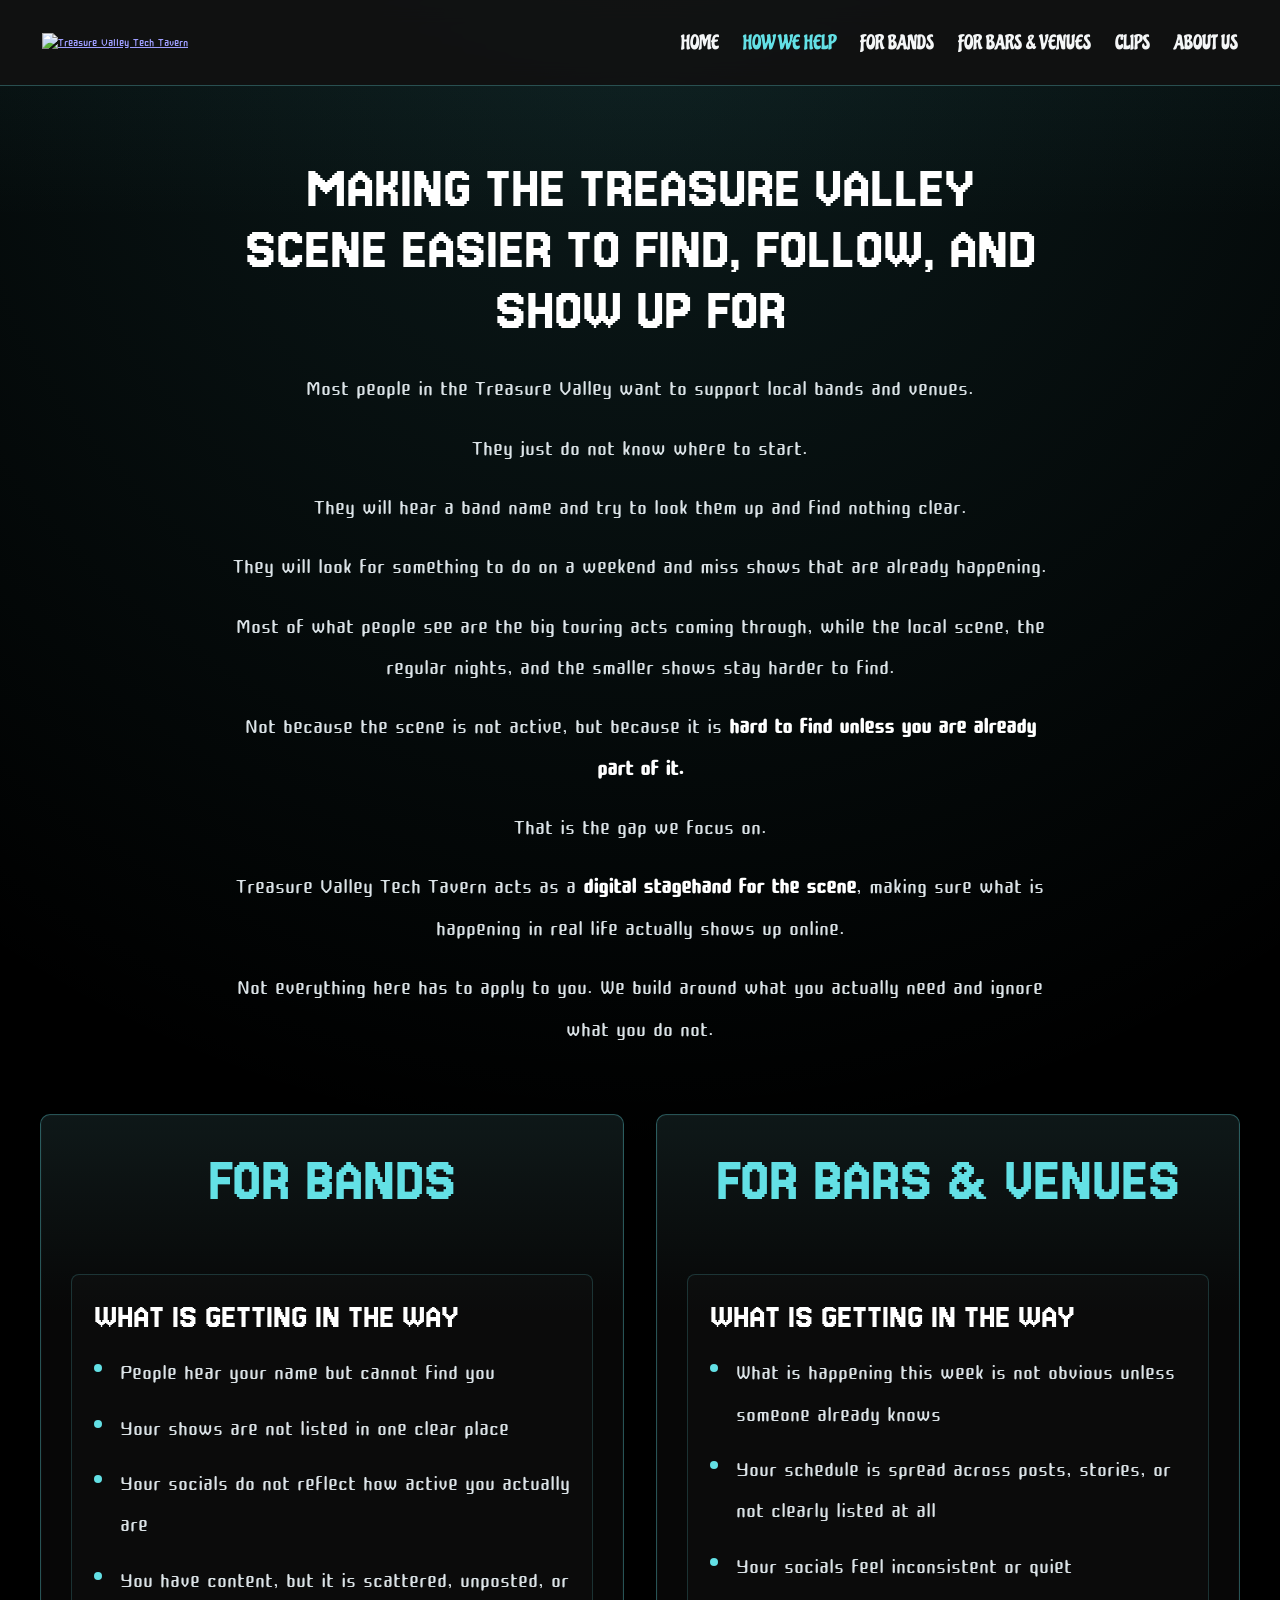
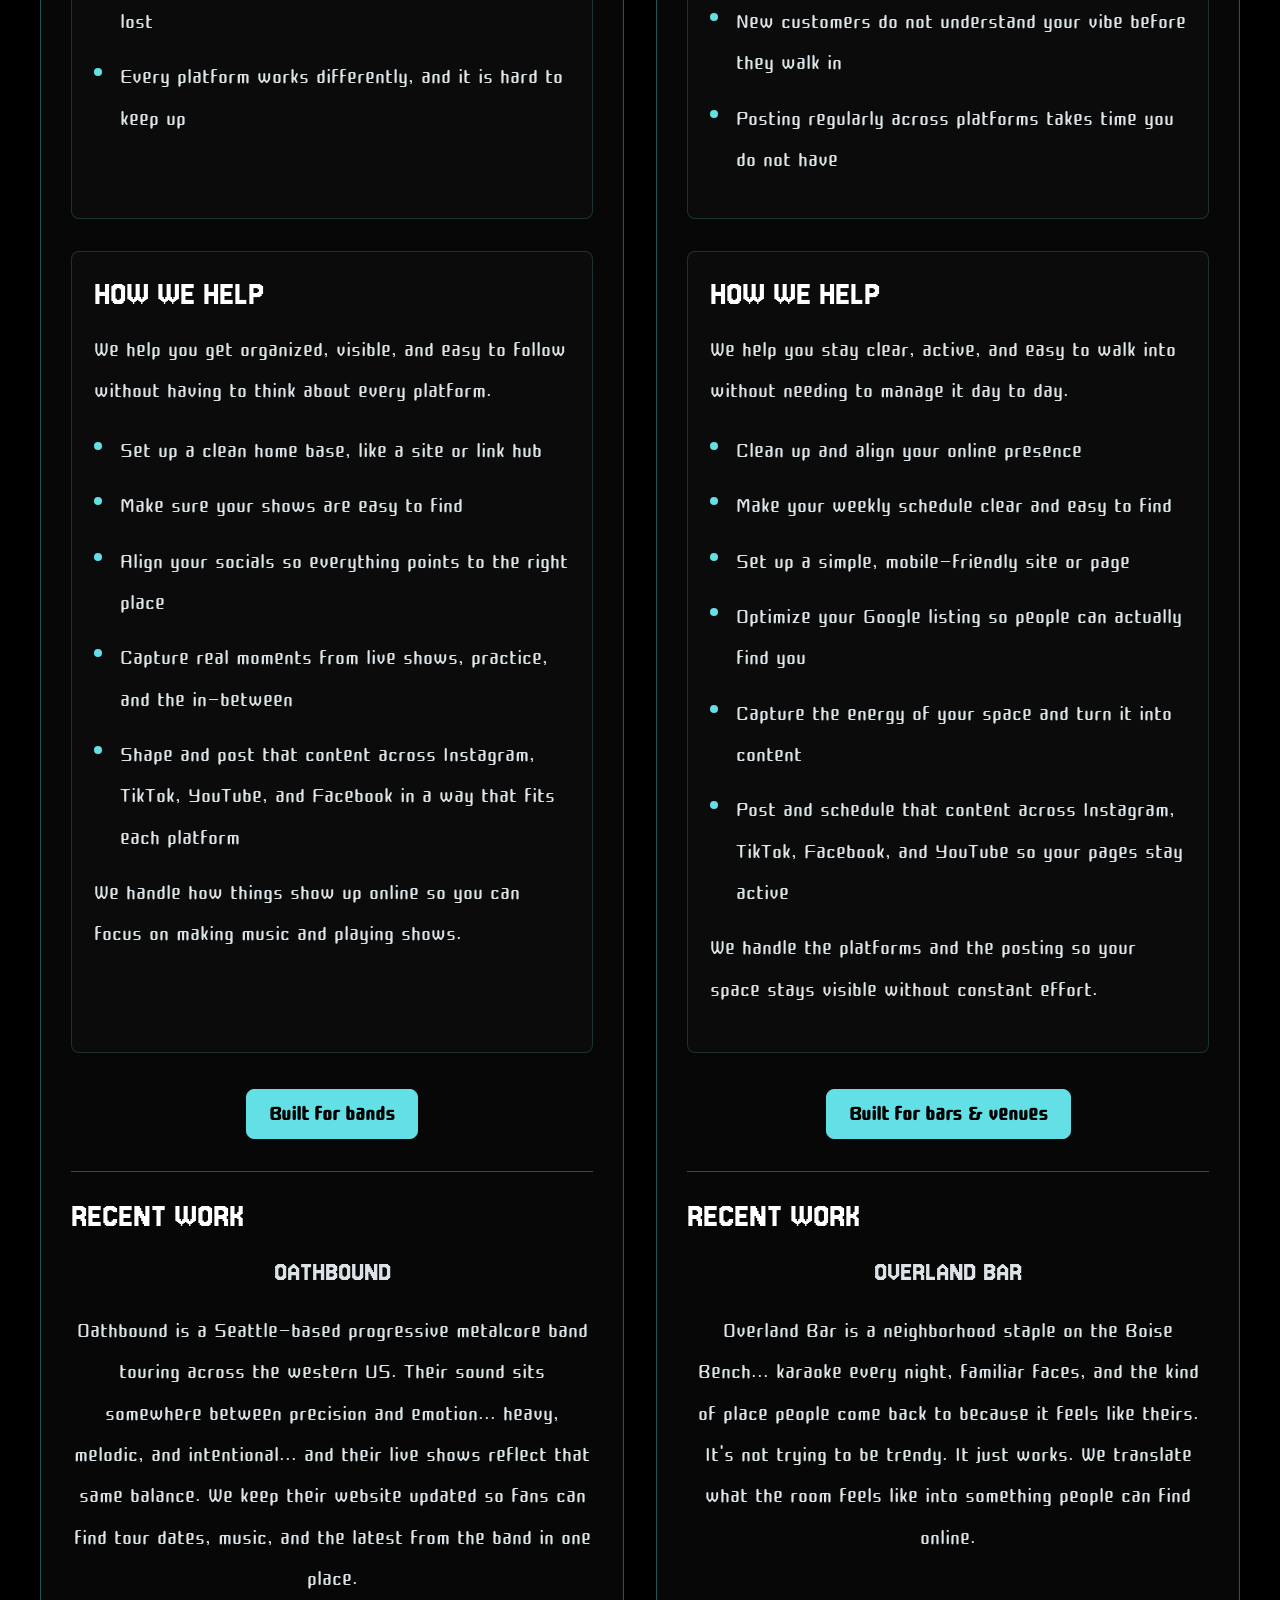
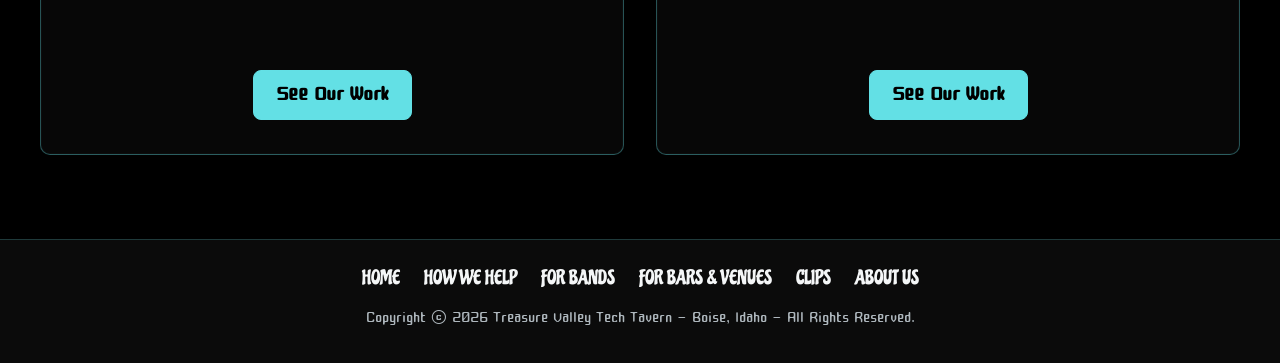
==== index.html @ e8825b93 "Rename how-we-help.html to index.html" ====
<!doctype html>
<html lang="en">
<head>
  <meta charset="utf-8">
  <meta name="viewport" content="width=device-width, initial-scale=1">
  <title>How We Help | Treasure Valley Tech Tavern</title>
  <link rel="preconnect" href="https://fonts.googleapis.com">
  <link rel="preconnect" href="https://fonts.gstatic.com" crossorigin>
  <link href="https://fonts.googleapis.com/css2?family=Chicle&family=Cute+Font&family=Jersey+15&display=swap" rel="stylesheet">
  <style>
    :root {
      color-scheme: dark;
      --tvtt-bg: #000;
      --tvtt-panel: #070707;
      --tvtt-panel-2: #111;
      --tvtt-text: #f4f6f7;
      --tvtt-muted: #dbe3e7;
      --tvtt-soft: #aeb7bd;
      --tvtt-cyan: #63e0e5;
    }

    * {
      box-sizing: border-box;
    }

    body {
      margin: 0;
      background:
        radial-gradient(circle at top, rgba(99, 224, 229, 0.12), transparent 32%),
        linear-gradient(180deg, rgba(99, 224, 229, 0.05), transparent 220px),
        var(--tvtt-bg);
      color: var(--tvtt-text);
      font-family: "Cute Font", Arial, sans-serif;
    }

    .tvtt-help-page {
      min-height: 100vh;
      overflow-x: hidden;
    }

    .tvtt-site-header {
      position: sticky;
      top: 0;
      z-index: 30;
      display: flex;
      align-items: center;
      justify-content: space-between;
      gap: 28px;
      width: 100%;
      min-height: 86px;
      padding: 12px 42px;
      background: rgba(17, 17, 17, 0.94);
      border-bottom: 1px solid rgba(99, 224, 229, 0.3);
      backdrop-filter: blur(12px);
    }

    .tvtt-site-logo {
      display: inline-flex;
      flex: 0 0 auto;
      align-items: center;
    }

    .tvtt-site-logo img {
      display: block;
      width: 148px;
      height: auto;
    }

    .tvtt-site-nav {
      display: flex;
      flex-wrap: wrap;
      align-items: center;
      justify-content: flex-end;
      gap: 24px;
    }

    .tvtt-site-nav a,
    .tvtt-site-footer-nav a {
      color: var(--tvtt-text);
      font-family: "Chicle", Arial, sans-serif;
      font-size: 1.25rem;
      line-height: 1;
      text-decoration: none;
      text-transform: uppercase;
    }

    .tvtt-site-nav a:hover,
    .tvtt-site-nav a:focus-visible,
    .tvtt-site-nav a[aria-current="page"],
    .tvtt-site-footer-nav a:hover,
    .tvtt-site-footer-nav a:focus-visible {
      color: var(--tvtt-cyan);
    }

    .tvtt-site-nav a:focus-visible,
    .tvtt-help-button:focus-visible {
      outline: 2px solid var(--tvtt-cyan);
      outline-offset: 6px;
    }

    .tvtt-help {
      padding: 72px 20px 84px;
    }

    .tvtt-help-inner {
      max-width: 1200px;
      margin: 0 auto;
    }

    .tvtt-help-intro {
      max-width: 820px;
      margin: 0 auto 64px;
      text-align: center;
    }

    .tvtt-help h2 {
      margin: 0 0 28px;
      color: #fff;
      font-family: "Jersey 15", Arial, sans-serif;
      font-size: clamp(42px, 7vw, 64px);
      font-weight: 400;
      line-height: 0.95;
      text-transform: uppercase;
    }

    .tvtt-help-column h3,
    .tvtt-help-column h4,
    .tvtt-help-recent-name {
      font-family: "Jersey 15", Arial, sans-serif;
      font-weight: 400;
      line-height: 1;
      text-transform: uppercase;
    }

    .tvtt-help-column h3 {
      margin: 0 0 28px;
      color: var(--tvtt-cyan);
      font-size: clamp(2.9rem, 6vw, 4.1rem);
      text-align: center;
    }

    .tvtt-help-column h4 {
      margin: 0 0 16px;
      color: #fff;
      font-size: 2.3rem;
      text-align: left;
    }

    .tvtt-help-intro p,
    .tvtt-help-column p,
    .tvtt-help-column li {
      color: var(--tvtt-muted);
      font-size: 1.9rem;
      line-height: 1.36;
    }

    .tvtt-help-intro p {
      margin: 0 0 18px;
    }

    .tvtt-help strong {
      color: #fff;
      font-weight: 700;
    }

    .tvtt-help-grid {
      display: grid;
      grid-template-columns: repeat(2, minmax(0, 1fr));
      grid-template-rows: auto auto auto auto auto auto;
      gap: 32px;
      align-items: stretch;
    }

    .tvtt-help-column {
      display: grid;
      grid-row: span 6;
      grid-template-rows: subgrid;
      padding: 34px 30px;
      border: 1px solid rgba(99, 224, 229, 0.35);
      border-radius: 10px;
      background:
        linear-gradient(180deg, rgba(99, 224, 229, 0.08), transparent 200px),
        var(--tvtt-panel);
      box-shadow: 0 0 0 1px rgba(255, 255, 255, 0.02) inset;
    }

    .tvtt-help-block {
      padding: 24px 22px;
      border: 1px solid rgba(99, 224, 229, 0.18);
      border-radius: 8px;
      background: rgba(255, 255, 255, 0.02);
    }

    .tvtt-help-column p {
      margin: 0 0 18px;
    }

    .tvtt-help-column ul {
      margin: 0;
      padding: 0;
      list-style: none;
    }

    .tvtt-help-column li {
      position: relative;
      margin-bottom: 14px;
      padding-left: 26px;
    }

    .tvtt-help-column li::before {
      content: "";
      position: absolute;
      top: 12px;
      left: 0;
      width: 8px;
      height: 8px;
      border-radius: 50%;
      background: var(--tvtt-cyan);
    }

    .tvtt-help-action {
      display: flex;
      justify-content: center;
      align-items: center;
      padding-top: 4px;
    }

    .tvtt-help-action-bottom {
      padding-top: 20px;
    }

    .tvtt-help-button {
      display: inline-flex;
      align-items: center;
      justify-content: center;
      min-height: 50px;
      padding: 0 22px;
      border: 1px solid var(--tvtt-cyan);
      border-radius: 8px;
      color: #000;
      background: var(--tvtt-cyan);
      font-size: 1.8rem;
      font-weight: 700;
      line-height: 1;
      text-align: center;
      text-decoration: none;
    }

    .tvtt-help-button:hover,
    .tvtt-help-button:focus {
      color: var(--tvtt-cyan);
      background: transparent;
    }

    .tvtt-help-recent {
      display: flex;
      flex-direction: column;
      justify-content: flex-start;
      padding: 26px 0 0;
      border-top: 1px solid rgba(99, 224, 229, 0.35);
      text-align: center;
    }

    .tvtt-help-recent-name {
      margin: 0 0 16px;
      color: var(--tvtt-cyan);
      font-size: 2.5rem;
    }

    .tvtt-site-footer {
      padding: 28px 16px 34px;
      border-top: 1px solid rgba(99, 224, 229, 0.22);
      background: #0b0b0b;
    }

    .tvtt-site-footer-nav {
      display: flex;
      flex-wrap: wrap;
      justify-content: center;
      gap: 16px 24px;
      margin: 0 auto;
      max-width: 980px;
    }

    .tvtt-site-footer-copy {
      margin: 18px 0 0;
      color: var(--tvtt-soft);
      font-size: 1.35rem;
      line-height: 1.1;
      text-align: center;
    }

    @media (max-width: 900px) {
      .tvtt-site-header {
        flex-direction: column;
        gap: 14px;
        min-height: 0;
        padding: 12px 16px 16px;
      }

      .tvtt-site-logo img {
        width: 122px;
      }

      .tvtt-site-nav {
        justify-content: center;
        gap: 12px 18px;
      }

      .tvtt-site-nav a,
      .tvtt-site-footer-nav a {
        font-size: 1.1rem;
      }

      .tvtt-help-grid {
        grid-template-columns: 1fr;
        grid-template-rows: none;
        gap: 28px;
      }

      .tvtt-help-column {
        display: block;
        grid-row: auto;
        padding: 30px 22px;
      }

      .tvtt-help-block {
        margin-bottom: 28px;
      }

      .tvtt-help-button {
        width: 100%;
      }
    }
  </style>
</head>
<body>
  <main class="tvtt-help-page">
    <header class="tvtt-site-header">
      <a class="tvtt-site-logo" href="https://treasurevalleytechtavern.com" aria-label="Treasure Valley Tech Tavern home">
        <img src="tvtt-phone-logo.png" alt="Treasure Valley Tech Tavern">
      </a>
      <nav class="tvtt-site-nav" aria-label="Main navigation">
        <a href="https://treasurevalleytechtavern.com">Home</a>
        <a href="how-we-help.html" aria-current="page">How We Help</a>
        <a href="for-bands.html">For Bands</a>
        <a href="for-places.html">For Bars &amp; Venues</a>
        <a href="https://clips.treasurevalleytechtavern.com">Clips</a>
        <a href="https://treasurevalleytechtavern.com/about">About Us</a>
      </nav>
    </header>

    <section class="tvtt-help">
      <div class="tvtt-help-inner">
        <div class="tvtt-help-intro">
          <h2>Making the Treasure Valley scene easier to find, follow, and show up for</h2>
          <p>Most people in the Treasure Valley want to support local bands and venues.</p>
          <p>They just do not know where to start.</p>
          <p>They will hear a band name and try to look them up and find nothing clear.</p>
          <p>They will look for something to do on a weekend and miss shows that are already happening.</p>
          <p>Most of what people see are the big touring acts coming through, while the local scene, the regular nights, and the smaller shows stay harder to find.</p>
          <p>Not because the scene is not active, but because it is <strong>hard to find unless you are already part of it.</strong></p>
          <p>That is the gap we focus on.</p>
          <p>Treasure Valley Tech Tavern acts as a <strong>digital stagehand for the scene</strong>, making sure what is happening in real life actually shows up online.</p>
          <p>Not everything here has to apply to you. We build around what you actually need and ignore what you do not.</p>
        </div>

        <div class="tvtt-help-grid">
          <article class="tvtt-help-column">
            <h3>For Bands</h3>

            <div class="tvtt-help-block tvtt-help-problem">
              <h4>What Is Getting In The Way</h4>
              <ul>
                <li>People hear your name but cannot find you</li>
                <li>Your shows are not listed in one clear place</li>
                <li>Your socials do not reflect how active you actually are</li>
                <li>You have content, but it is scattered, unposted, or lost</li>
                <li>Every platform works differently, and it is hard to keep up</li>
              </ul>
            </div>

            <div class="tvtt-help-block tvtt-help-solution">
              <h4>How We Help</h4>
              <p>We help you get organized, visible, and easy to follow without having to think about every platform.</p>
              <ul>
                <li>Set up a clean home base, like a site or link hub</li>
                <li>Make sure your shows are easy to find</li>
                <li>Align your socials so everything points to the right place</li>
                <li>Capture real moments from live shows, practice, and the in-between</li>
                <li>Shape and post that content across Instagram, TikTok, YouTube, and Facebook in a way that fits each platform</li>
              </ul>
              <p>We handle how things show up online so you can focus on making music and playing shows.</p>
            </div>

            <div class="tvtt-help-action">
              <a class="tvtt-help-button" href="https://help.treasurevalleytechtavern.com/for-bands">Built for bands</a>
            </div>

            <div class="tvtt-help-recent">
              <h4>Recent Work</h4>
              <p class="tvtt-help-recent-name">Oathbound</p>
              <p>Oathbound is a Seattle-based progressive metalcore band touring across the western US. Their sound sits somewhere between precision and emotion... heavy, melodic, and intentional... and their live shows reflect that same balance. We keep their website updated so fans can find tour dates, music, and the latest from the band in one place.</p>
            </div>

            <div class="tvtt-help-action tvtt-help-action-bottom">
              <a class="tvtt-help-button" href="https://oathboundband.com">See Our Work</a>
            </div>
          </article>

          <article class="tvtt-help-column">
            <h3>For Bars &amp; Venues</h3>

            <div class="tvtt-help-block tvtt-help-problem">
              <h4>What Is Getting In The Way</h4>
              <ul>
                <li>What is happening this week is not obvious unless someone already knows</li>
                <li>Your schedule is spread across posts, stories, or not clearly listed at all</li>
                <li>Your socials feel inconsistent or quiet</li>
                <li>New customers do not understand your vibe before they walk in</li>
                <li>Posting regularly across platforms takes time you do not have</li>
              </ul>
            </div>

            <div class="tvtt-help-block tvtt-help-solution">
              <h4>How We Help</h4>
              <p>We help you stay clear, active, and easy to walk into without needing to manage it day to day.</p>
              <ul>
                <li>Clean up and align your online presence</li>
                <li>Make your weekly schedule clear and easy to find</li>
                <li>Set up a simple, mobile-friendly site or page</li>
                <li>Optimize your Google listing so people can actually find you</li>
                <li>Capture the energy of your space and turn it into content</li>
                <li>Post and schedule that content across Instagram, TikTok, Facebook, and YouTube so your pages stay active</li>
              </ul>
              <p>We handle the platforms and the posting so your space stays visible without constant effort.</p>
            </div>

            <div class="tvtt-help-action">
              <a class="tvtt-help-button" href="https://help.treasurevalleytechtavern.com/for-places">Built for bars &amp; venues</a>
            </div>

            <div class="tvtt-help-recent">
              <h4>Recent Work</h4>
              <p class="tvtt-help-recent-name">Overland Bar</p>
              <p>Overland Bar is a neighborhood staple on the Boise Bench... karaoke every night, familiar faces, and the kind of place people come back to because it feels like theirs. It&apos;s not trying to be trendy. It just works. We translate what the room feels like into something people can find online.</p>
            </div>

            <div class="tvtt-help-action tvtt-help-action-bottom">
              <a class="tvtt-help-button" href="https://help.treasurevalleytechtavern.com/overland-bar">See Our Work</a>
            </div>
          </article>
        </div>
      </div>
    </section>

    <footer class="tvtt-site-footer">
      <nav class="tvtt-site-footer-nav" aria-label="Footer">
        <a href="https://treasurevalleytechtavern.com">Home</a>
        <a href="how-we-help.html">How We Help</a>
        <a href="for-bands.html">For Bands</a>
        <a href="for-places.html">For Bars &amp; Venues</a>
        <a href="https://clips.treasurevalleytechtavern.com">Clips</a>
        <a href="https://treasurevalleytechtavern.com/about">About Us</a>
      </nav>
      <p class="tvtt-site-footer-copy">Copyright &copy; 2026 Treasure Valley Tech Tavern - Boise, Idaho - All Rights Reserved.</p>
    </footer>
  </main>
</body>
</html>
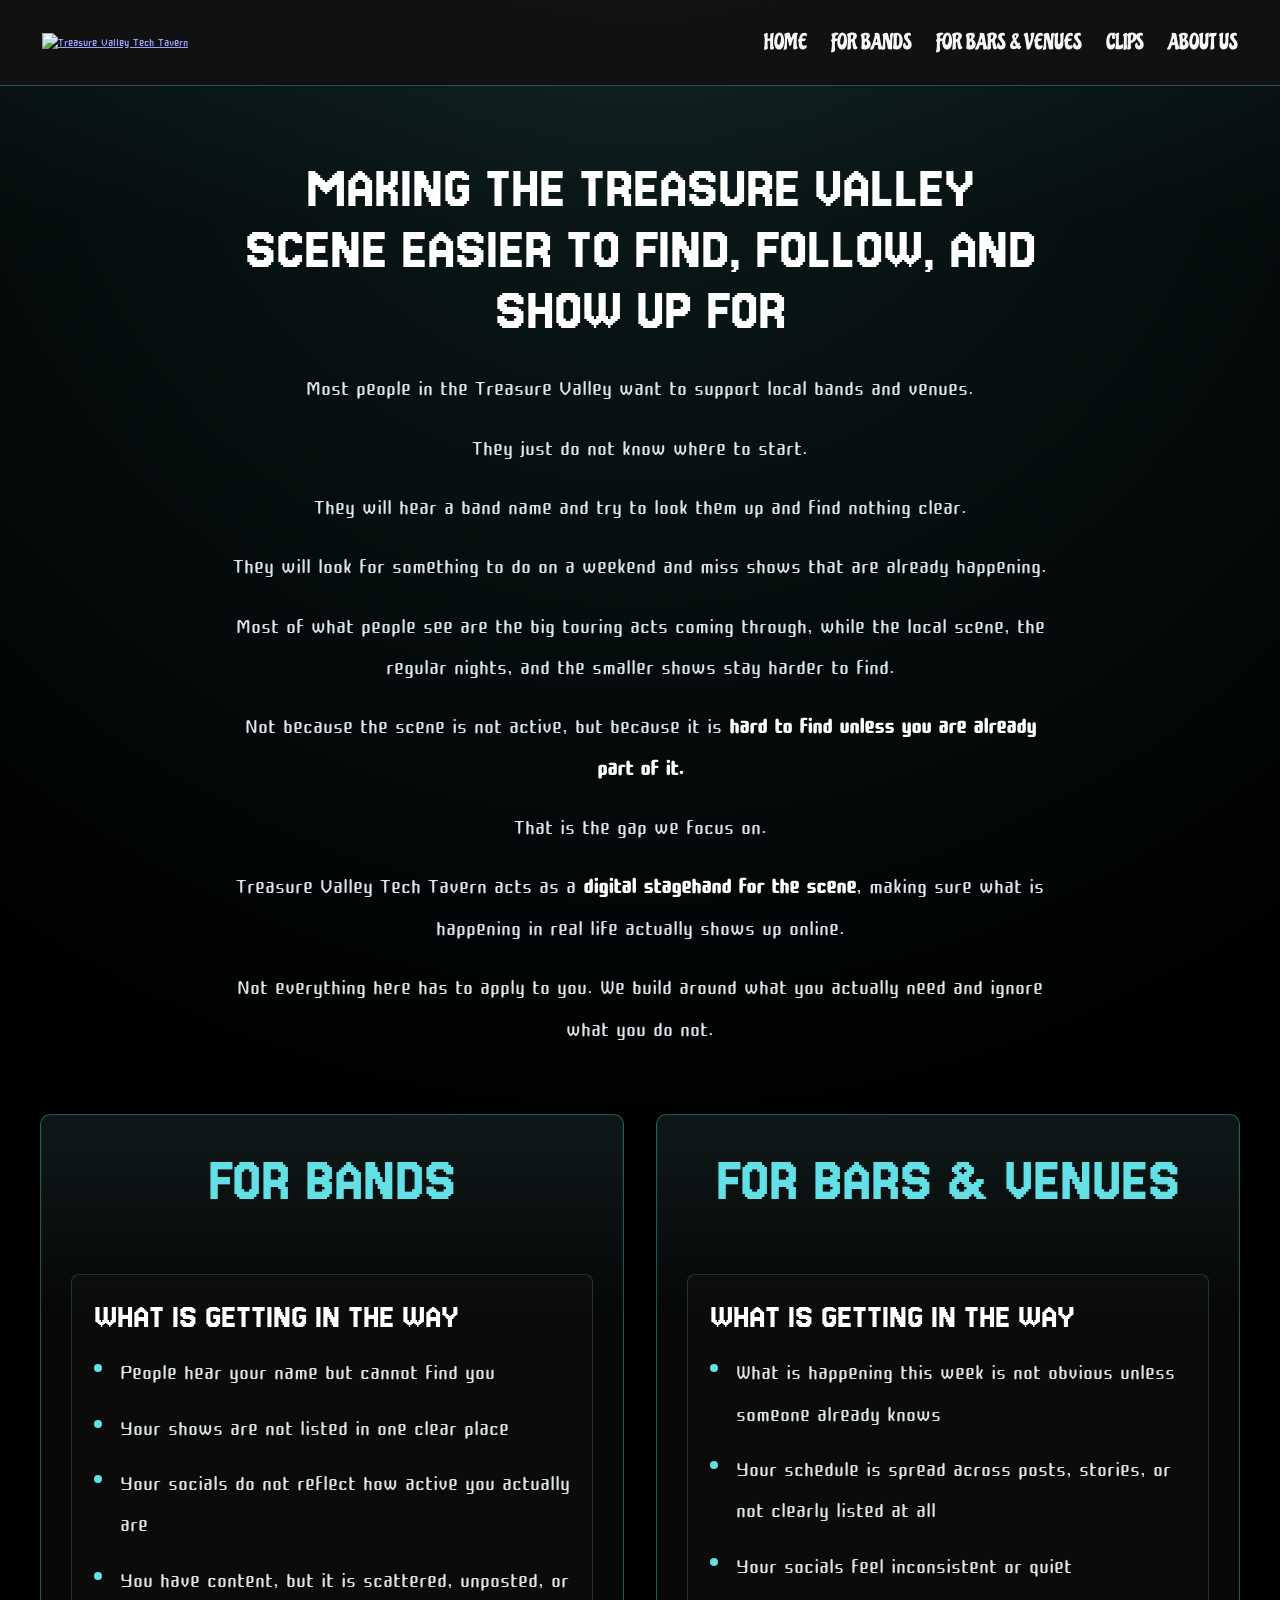
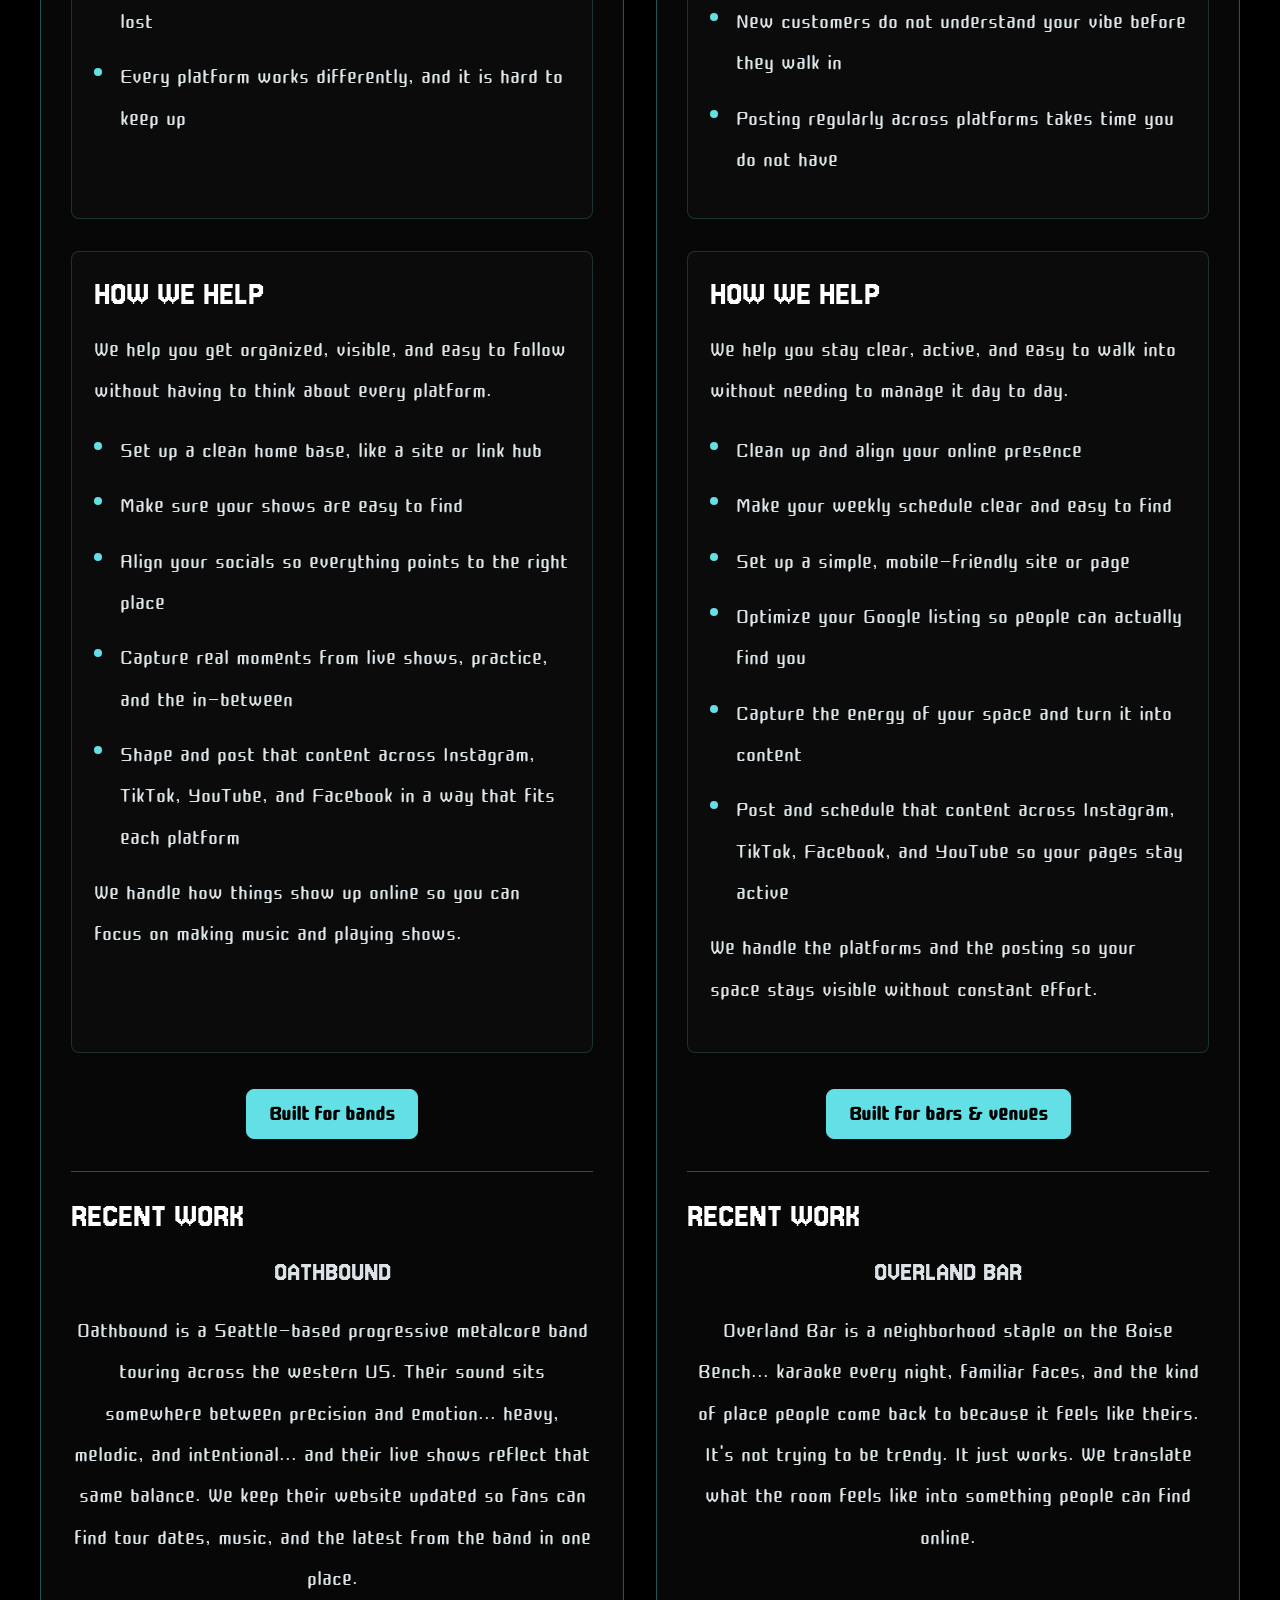
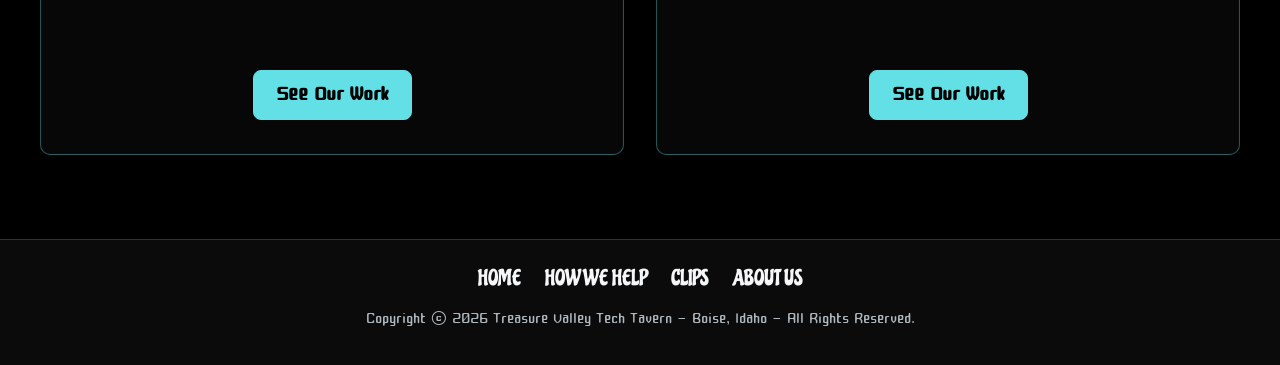
==== commit 79a7a998: "Add files via upload" ====
--- a/index.html
+++ b/index.html
@@ -4,6 +4,7 @@
   <meta charset="utf-8">
   <meta name="viewport" content="width=device-width, initial-scale=1">
   <title>How We Help | Treasure Valley Tech Tavern</title>
+  <link rel="icon" type="image/png" href="./favicon-tvtt.png">
   <link rel="preconnect" href="https://fonts.googleapis.com">
   <link rel="preconnect" href="https://fonts.gstatic.com" crossorigin>
   <link href="https://fonts.googleapis.com/css2?family=Chicle&family=Cute+Font&family=Jersey+15&display=swap" rel="stylesheet">
@@ -78,7 +79,7 @@
     .tvtt-site-footer-nav a {
       color: var(--tvtt-text);
       font-family: "Chicle", Arial, sans-serif;
-      font-size: 1.25rem;
+      font-size: 1.35rem;
       line-height: 1;
       text-decoration: none;
       text-transform: uppercase;
@@ -342,9 +343,8 @@
       </a>
       <nav class="tvtt-site-nav" aria-label="Main navigation">
         <a href="https://treasurevalleytechtavern.com">Home</a>
-        <a href="how-we-help.html" aria-current="page">How We Help</a>
-        <a href="for-bands.html">For Bands</a>
-        <a href="for-places.html">For Bars &amp; Venues</a>
+        <a href="https://help.treasurevalleytechtavern.com/for-bands/">For Bands</a>
+        <a href="https://help.treasurevalleytechtavern.com/for-places/">For Bars &amp; Venues</a>
         <a href="https://clips.treasurevalleytechtavern.com">Clips</a>
         <a href="https://treasurevalleytechtavern.com/about">About Us</a>
       </nav>
@@ -394,7 +394,7 @@
             </div>
 
             <div class="tvtt-help-action">
-              <a class="tvtt-help-button" href="https://help.treasurevalleytechtavern.com/for-bands">Built for bands</a>
+              <a class="tvtt-help-button" href="https://help.treasurevalleytechtavern.com/for-bands/">Built for bands</a>
             </div>
 
             <div class="tvtt-help-recent">
@@ -437,7 +437,7 @@
             </div>
 
             <div class="tvtt-help-action">
-              <a class="tvtt-help-button" href="https://help.treasurevalleytechtavern.com/for-places">Built for bars &amp; venues</a>
+              <a class="tvtt-help-button" href="https://help.treasurevalleytechtavern.com/for-places/">Built for bars &amp; venues</a>
             </div>
 
             <div class="tvtt-help-recent">
@@ -447,7 +447,7 @@
             </div>
 
             <div class="tvtt-help-action tvtt-help-action-bottom">
-              <a class="tvtt-help-button" href="https://help.treasurevalleytechtavern.com/overland-bar">See Our Work</a>
+              <a class="tvtt-help-button" href="https://help.treasurevalleytechtavern.com/overland-bar-case-study/">See Our Work</a>
             </div>
           </article>
         </div>
@@ -457,9 +457,7 @@
     <footer class="tvtt-site-footer">
       <nav class="tvtt-site-footer-nav" aria-label="Footer">
         <a href="https://treasurevalleytechtavern.com">Home</a>
-        <a href="how-we-help.html">How We Help</a>
-        <a href="for-bands.html">For Bands</a>
-        <a href="for-places.html">For Bars &amp; Venues</a>
+        <a href="https://help.treasurevalleytechtavern.com">How We Help</a>
         <a href="https://clips.treasurevalleytechtavern.com">Clips</a>
         <a href="https://treasurevalleytechtavern.com/about">About Us</a>
       </nav>
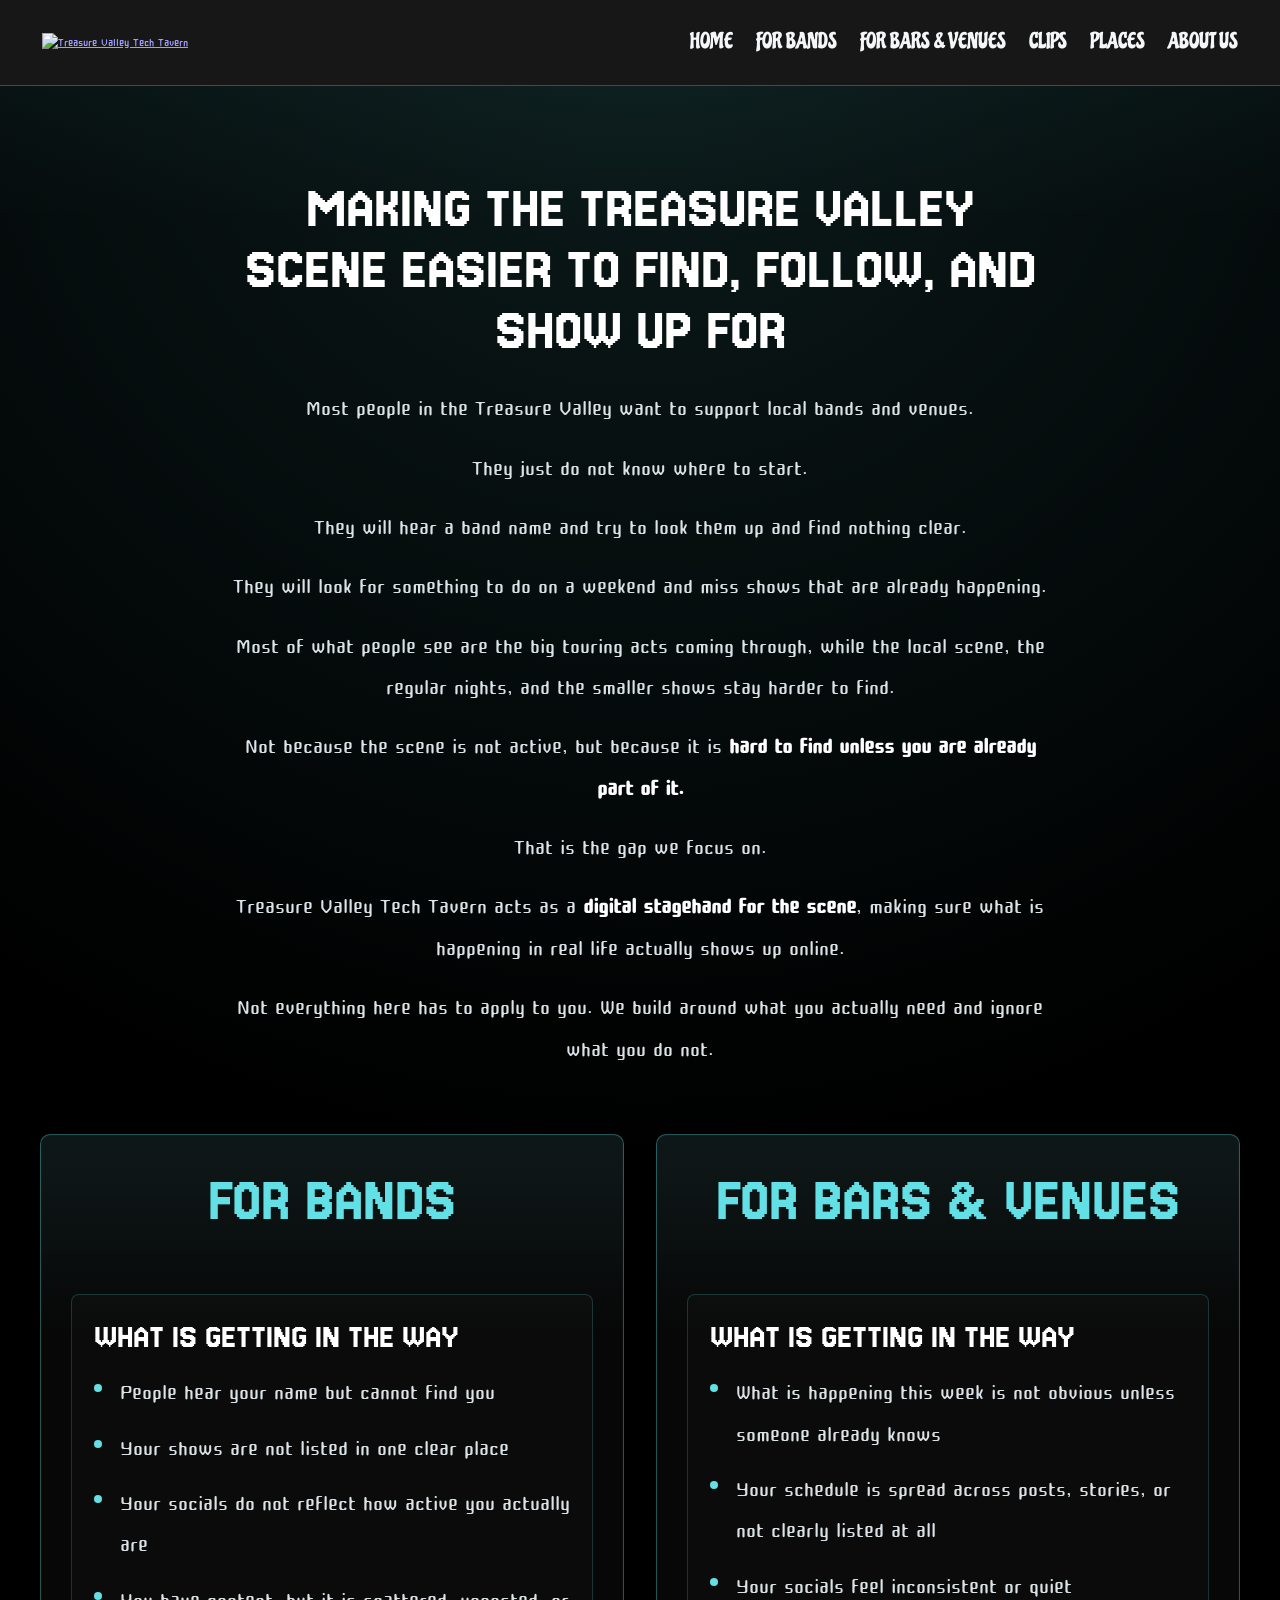
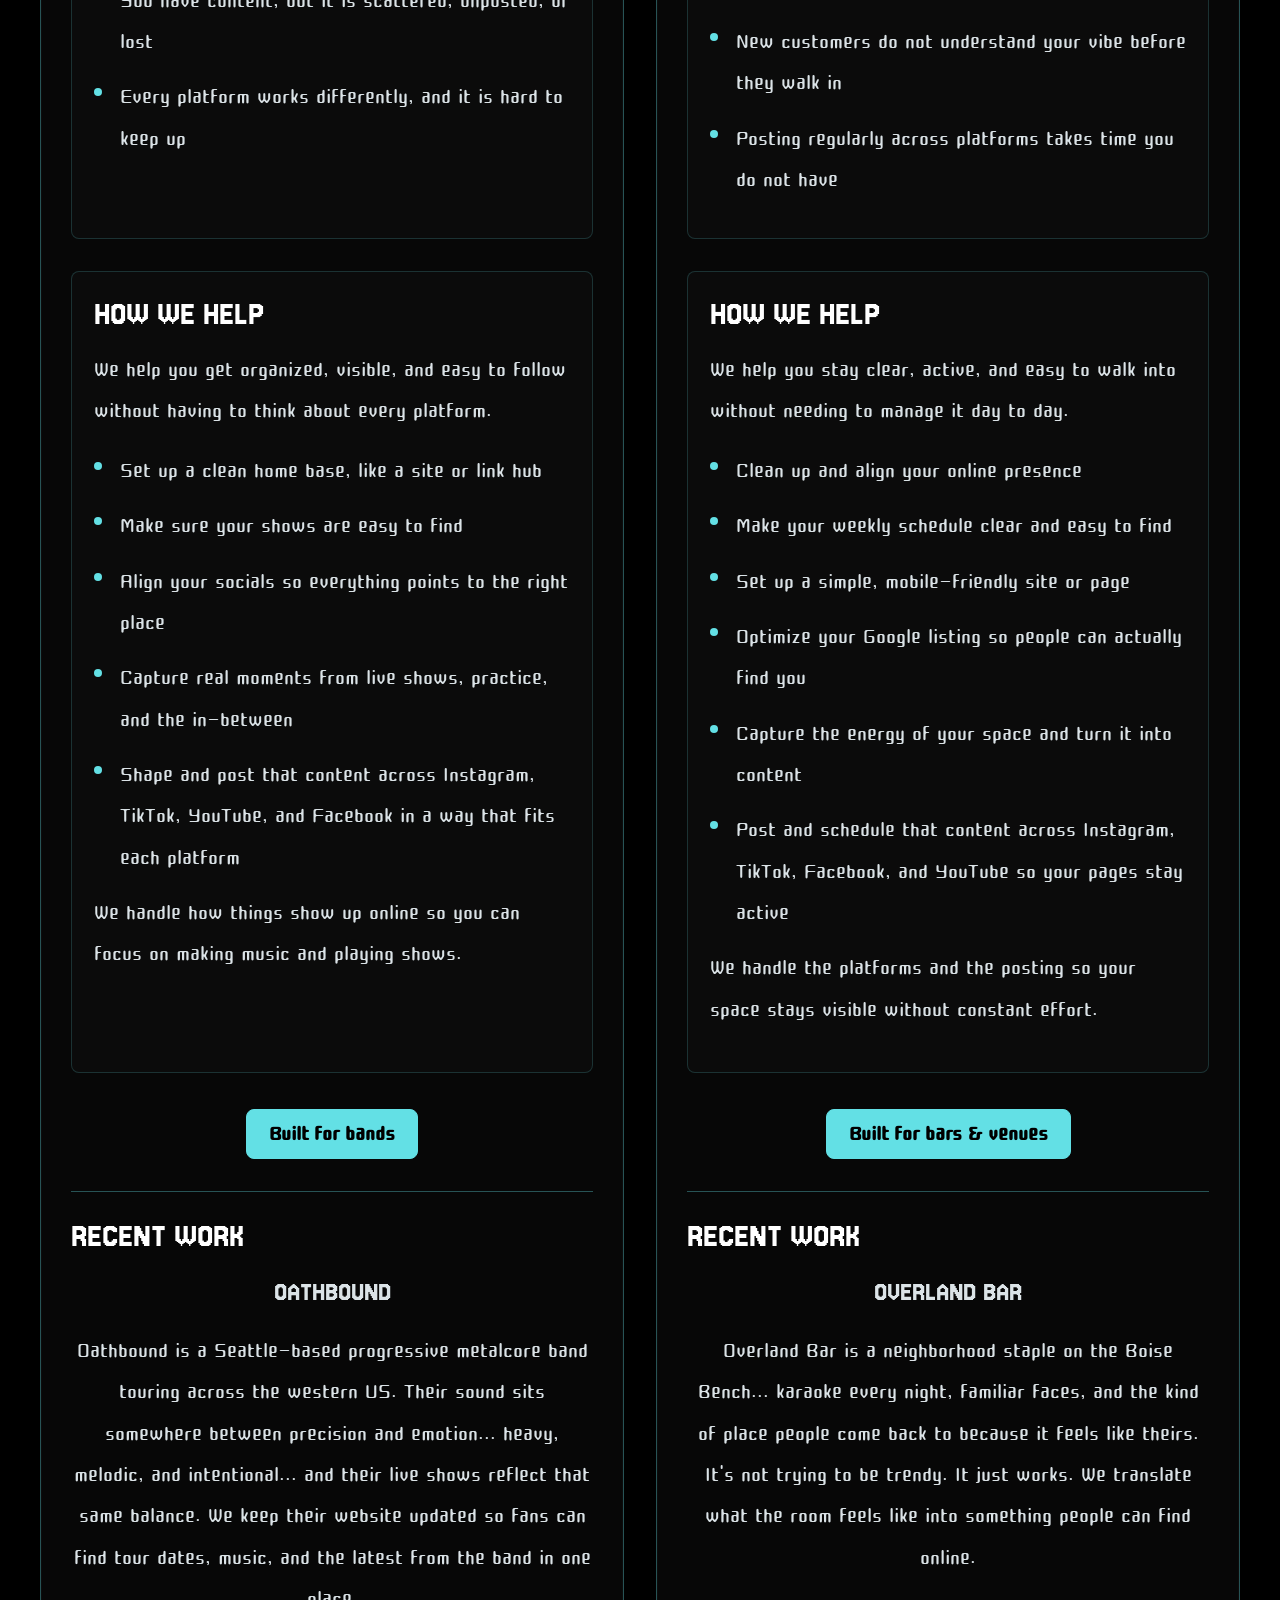
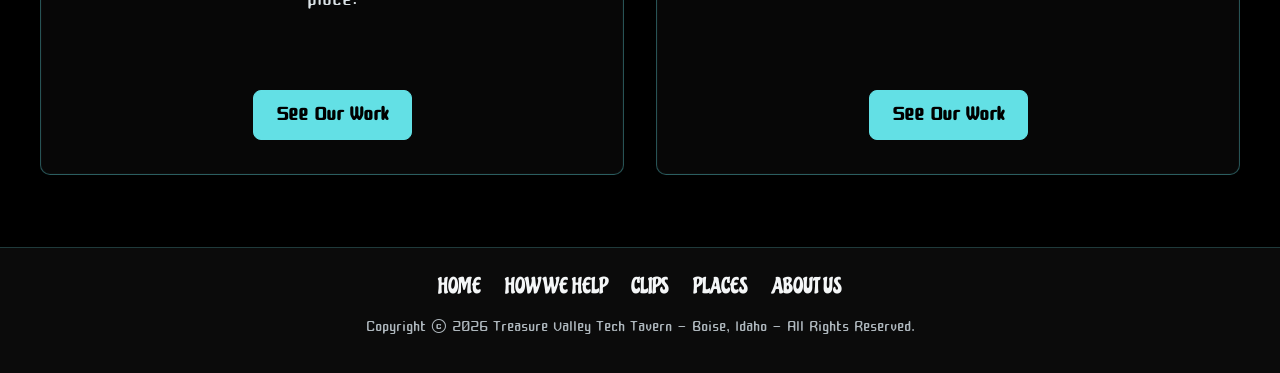
==== commit bb08d0a1: "Add files via upload" ====
--- a/index.html
+++ b/index.html
@@ -18,6 +18,7 @@
       --tvtt-muted: #dbe3e7;
       --tvtt-soft: #aeb7bd;
       --tvtt-cyan: #63e0e5;
+      --tvtt-header-offset: 122px;
     }
 
     * {
@@ -37,22 +38,28 @@
     .tvtt-help-page {
       min-height: 100vh;
       overflow-x: hidden;
+      padding-top: var(--tvtt-header-offset);
     }
 
     .tvtt-site-header {
-      position: sticky;
+      position: fixed;
       top: 0;
+      left: 0;
+      right: 0;
       z-index: 30;
+      width: 100%;
+      padding: 12px 42px;
+      background: #171717;
+      border-bottom: 1px solid rgba(99, 224, 229, 0.3);
+      backdrop-filter: blur(12px);
+    }
+
+    .tvtt-site-header-bar {
       display: flex;
       align-items: center;
       justify-content: space-between;
       gap: 28px;
-      width: 100%;
-      min-height: 86px;
-      padding: 12px 42px;
-      background: rgba(17, 17, 17, 0.94);
-      border-bottom: 1px solid rgba(99, 224, 229, 0.3);
-      backdrop-filter: blur(12px);
+      min-height: 61px;
     }
 
     .tvtt-site-logo {
@@ -68,11 +75,18 @@
     }
 
     .tvtt-site-nav {
+      margin-left: auto;
+    }
+
+    .tvtt-site-nav-list {
       display: flex;
-      flex-wrap: wrap;
+      flex-wrap: nowrap;
       align-items: center;
       justify-content: flex-end;
-      gap: 24px;
+      gap: clamp(14px, 1.8vw, 24px);
+      margin: 0;
+      padding: 0;
+      list-style: none;
     }
 
     .tvtt-site-nav a,
@@ -93,14 +107,72 @@
       color: var(--tvtt-cyan);
     }
 
+    .tvtt-site-nav-toggle {
+      display: none;
+      align-items: center;
+      gap: 12px;
+      min-height: 44px;
+      padding: 0 14px;
+      border: 1px solid rgba(99, 224, 229, 0.45);
+      border-radius: 8px;
+      color: var(--tvtt-text);
+      background: transparent;
+      font-family: "Chicle", Arial, sans-serif;
+      font-size: 1.05rem;
+      line-height: 1;
+      text-transform: uppercase;
+      cursor: pointer;
+    }
+
+    .tvtt-site-nav-toggle-icon,
+    .tvtt-site-nav-toggle-icon::before,
+    .tvtt-site-nav-toggle-icon::after {
+      display: block;
+      width: 18px;
+      height: 2px;
+      border-radius: 999px;
+      background: currentColor;
+      transition: transform 160ms ease, opacity 160ms ease;
+      content: "";
+    }
+
+    .tvtt-site-nav-toggle-icon {
+      position: relative;
+    }
+
+    .tvtt-site-nav-toggle-icon::before {
+      position: absolute;
+      top: -6px;
+      left: 0;
+    }
+
+    .tvtt-site-nav-toggle-icon::after {
+      position: absolute;
+      top: 6px;
+      left: 0;
+    }
+
+    .tvtt-site-header.is-open .tvtt-site-nav-toggle-icon {
+      background: transparent;
+    }
+
+    .tvtt-site-header.is-open .tvtt-site-nav-toggle-icon::before {
+      transform: translateY(6px) rotate(45deg);
+    }
+
+    .tvtt-site-header.is-open .tvtt-site-nav-toggle-icon::after {
+      transform: translateY(-6px) rotate(-45deg);
+    }
+
     .tvtt-site-nav a:focus-visible,
+    .tvtt-site-nav-toggle:focus-visible,
     .tvtt-help-button:focus-visible {
       outline: 2px solid var(--tvtt-cyan);
       outline-offset: 6px;
     }
 
     .tvtt-help {
-      padding: 72px 20px 84px;
+      padding: 56px 20px 72px;
     }
 
     .tvtt-help-inner {
@@ -291,26 +363,67 @@
       text-align: center;
     }
 
-    @media (max-width: 900px) {
+    @media (max-width: 960px) {
+      :root {
+        --tvtt-header-offset: 122px;
+      }
+
       .tvtt-site-header {
-        flex-direction: column;
-        gap: 14px;
-        min-height: 0;
-        padding: 12px 16px 16px;
+        padding: 12px 16px 14px;
+      }
+
+      .tvtt-site-header-bar {
+        flex-wrap: wrap;
+        gap: 14px 18px;
       }
 
       .tvtt-site-logo img {
         width: 122px;
       }
 
+      .tvtt-site-nav-toggle {
+        display: inline-flex;
+      }
+
       .tvtt-site-nav {
-        justify-content: center;
-        gap: 12px 18px;
-      }
-
-      .tvtt-site-nav a,
+        display: none;
+        width: 100%;
+        margin: 0;
+        padding-top: 14px;
+      }
+
+      .tvtt-site-header.is-open .tvtt-site-nav {
+        display: block;
+      }
+
+      .tvtt-site-nav-list {
+        flex-direction: column;
+        align-items: flex-end;
+        gap: 0;
+        padding-top: 14px;
+        border-top: 1px solid rgba(99, 224, 229, 0.22);
+      }
+
+      .tvtt-site-nav li,
+      .tvtt-site-nav a {
+        width: 100%;
+      }
+
+      .tvtt-site-nav a {
+        display: block;
+        padding: 10px 0;
+        font-size: 1.1rem;
+        text-align: right;
+      }
+
       .tvtt-site-footer-nav a {
         font-size: 1.1rem;
+      }
+    }
+
+    @media (max-width: 700px) {
+      :root {
+        --tvtt-header-offset: 126px;
       }
 
       .tvtt-help-grid {
@@ -338,22 +451,31 @@
 <body>
   <main class="tvtt-help-page">
     <header class="tvtt-site-header">
-      <a class="tvtt-site-logo" href="https://treasurevalleytechtavern.com" aria-label="Treasure Valley Tech Tavern home">
-        <img src="tvtt-phone-logo.png" alt="Treasure Valley Tech Tavern">
-      </a>
-      <nav class="tvtt-site-nav" aria-label="Main navigation">
-        <a href="https://treasurevalleytechtavern.com">Home</a>
-        <a href="https://help.treasurevalleytechtavern.com/for-bands/">For Bands</a>
-        <a href="https://help.treasurevalleytechtavern.com/for-places/">For Bars &amp; Venues</a>
-        <a href="https://clips.treasurevalleytechtavern.com">Clips</a>
-        <a href="https://treasurevalleytechtavern.com/about">About Us</a>
-      </nav>
+      <div class="tvtt-site-header-bar">
+        <a class="tvtt-site-logo" href="https://treasurevalleytechtavern.com" aria-label="Treasure Valley Tech Tavern home">
+          <img src="tvtt-phone-logo.png" alt="Treasure Valley Tech Tavern">
+        </a>
+        <button class="tvtt-site-nav-toggle" type="button" aria-expanded="false" aria-controls="site-navigation">
+          <span>Menu</span>
+          <span class="tvtt-site-nav-toggle-icon" aria-hidden="true"></span>
+        </button>
+        <nav class="tvtt-site-nav" id="site-navigation" aria-label="Main navigation">
+          <ul class="tvtt-site-nav-list">
+            <li><a href="https://treasurevalleytechtavern.com">Home</a></li>
+            <li><a href="https://help.treasurevalleytechtavern.com/for-bands/">For Bands</a></li>
+            <li><a href="https://help.treasurevalleytechtavern.com/for-places/">For Bars &amp; Venues</a></li>
+            <li><a href="https://clips.treasurevalleytechtavern.com">Clips</a></li>
+            <li><a href="https://places.treasurevalleytechtavern.com">Places</a></li>
+            <li><a href="https://treasurevalleytechtavern.com/about">About Us</a></li>
+          </ul>
+        </nav>
+      </div>
     </header>
 
     <section class="tvtt-help">
       <div class="tvtt-help-inner">
         <div class="tvtt-help-intro">
-          <h2>Making the Treasure Valley scene easier to find, follow, and show up for</h2>
+          <h2>MAKING THE TREASURE VALLEY SCENE EASIER TO FIND, FOLLOW, AND SHOW UP FOR</h2>
           <p>Most people in the Treasure Valley want to support local bands and venues.</p>
           <p>They just do not know where to start.</p>
           <p>They will hear a band name and try to look them up and find nothing clear.</p>
@@ -367,10 +489,10 @@
 
         <div class="tvtt-help-grid">
           <article class="tvtt-help-column">
-            <h3>For Bands</h3>
+            <h3>FOR BANDS</h3>
 
             <div class="tvtt-help-block tvtt-help-problem">
-              <h4>What Is Getting In The Way</h4>
+              <h4>WHAT IS GETTING IN THE WAY</h4>
               <ul>
                 <li>People hear your name but cannot find you</li>
                 <li>Your shows are not listed in one clear place</li>
@@ -381,7 +503,7 @@
             </div>
 
             <div class="tvtt-help-block tvtt-help-solution">
-              <h4>How We Help</h4>
+              <h4>HOW WE HELP</h4>
               <p>We help you get organized, visible, and easy to follow without having to think about every platform.</p>
               <ul>
                 <li>Set up a clean home base, like a site or link hub</li>
@@ -398,7 +520,7 @@
             </div>
 
             <div class="tvtt-help-recent">
-              <h4>Recent Work</h4>
+              <h4>RECENT WORK</h4>
               <p class="tvtt-help-recent-name">Oathbound</p>
               <p>Oathbound is a Seattle-based progressive metalcore band touring across the western US. Their sound sits somewhere between precision and emotion... heavy, melodic, and intentional... and their live shows reflect that same balance. We keep their website updated so fans can find tour dates, music, and the latest from the band in one place.</p>
             </div>
@@ -409,10 +531,10 @@
           </article>
 
           <article class="tvtt-help-column">
-            <h3>For Bars &amp; Venues</h3>
+            <h3>FOR BARS &amp; VENUES</h3>
 
             <div class="tvtt-help-block tvtt-help-problem">
-              <h4>What Is Getting In The Way</h4>
+              <h4>WHAT IS GETTING IN THE WAY</h4>
               <ul>
                 <li>What is happening this week is not obvious unless someone already knows</li>
                 <li>Your schedule is spread across posts, stories, or not clearly listed at all</li>
@@ -423,7 +545,7 @@
             </div>
 
             <div class="tvtt-help-block tvtt-help-solution">
-              <h4>How We Help</h4>
+              <h4>HOW WE HELP</h4>
               <p>We help you stay clear, active, and easy to walk into without needing to manage it day to day.</p>
               <ul>
                 <li>Clean up and align your online presence</li>
@@ -441,7 +563,7 @@
             </div>
 
             <div class="tvtt-help-recent">
-              <h4>Recent Work</h4>
+              <h4>RECENT WORK</h4>
               <p class="tvtt-help-recent-name">Overland Bar</p>
               <p>Overland Bar is a neighborhood staple on the Boise Bench... karaoke every night, familiar faces, and the kind of place people come back to because it feels like theirs. It&apos;s not trying to be trendy. It just works. We translate what the room feels like into something people can find online.</p>
             </div>
@@ -459,10 +581,66 @@
         <a href="https://treasurevalleytechtavern.com">Home</a>
         <a href="https://help.treasurevalleytechtavern.com">How We Help</a>
         <a href="https://clips.treasurevalleytechtavern.com">Clips</a>
+        <a href="https://places.treasurevalleytechtavern.com">Places</a>
         <a href="https://treasurevalleytechtavern.com/about">About Us</a>
       </nav>
       <p class="tvtt-site-footer-copy">Copyright &copy; 2026 Treasure Valley Tech Tavern - Boise, Idaho - All Rights Reserved.</p>
     </footer>
   </main>
+  <script>
+    (function () {
+      const header = document.querySelector(".tvtt-site-header");
+
+      if (!header) {
+        return;
+      }
+
+      const toggle = header.querySelector(".tvtt-site-nav-toggle");
+      const nav = header.querySelector(".tvtt-site-nav");
+      const mobileQuery = window.matchMedia("(max-width: 960px)");
+
+      if (!toggle || !nav) {
+        return;
+      }
+
+      function closeMenu() {
+        header.classList.remove("is-open");
+        toggle.setAttribute("aria-expanded", "false");
+      }
+
+      toggle.addEventListener("click", function () {
+        const isOpen = toggle.getAttribute("aria-expanded") === "true";
+
+        if (isOpen) {
+          closeMenu();
+          return;
+        }
+
+        header.classList.add("is-open");
+        toggle.setAttribute("aria-expanded", "true");
+      });
+
+      nav.querySelectorAll("a").forEach(function (link) {
+        link.addEventListener("click", function () {
+          if (mobileQuery.matches) {
+            closeMenu();
+          }
+        });
+      });
+
+      document.addEventListener("keydown", function (event) {
+        if (event.key === "Escape") {
+          closeMenu();
+        }
+      });
+
+      mobileQuery.addEventListener("change", function (event) {
+        if (!event.matches) {
+          closeMenu();
+        }
+      });
+    }());
+  </script>
 </body>
 </html>
+
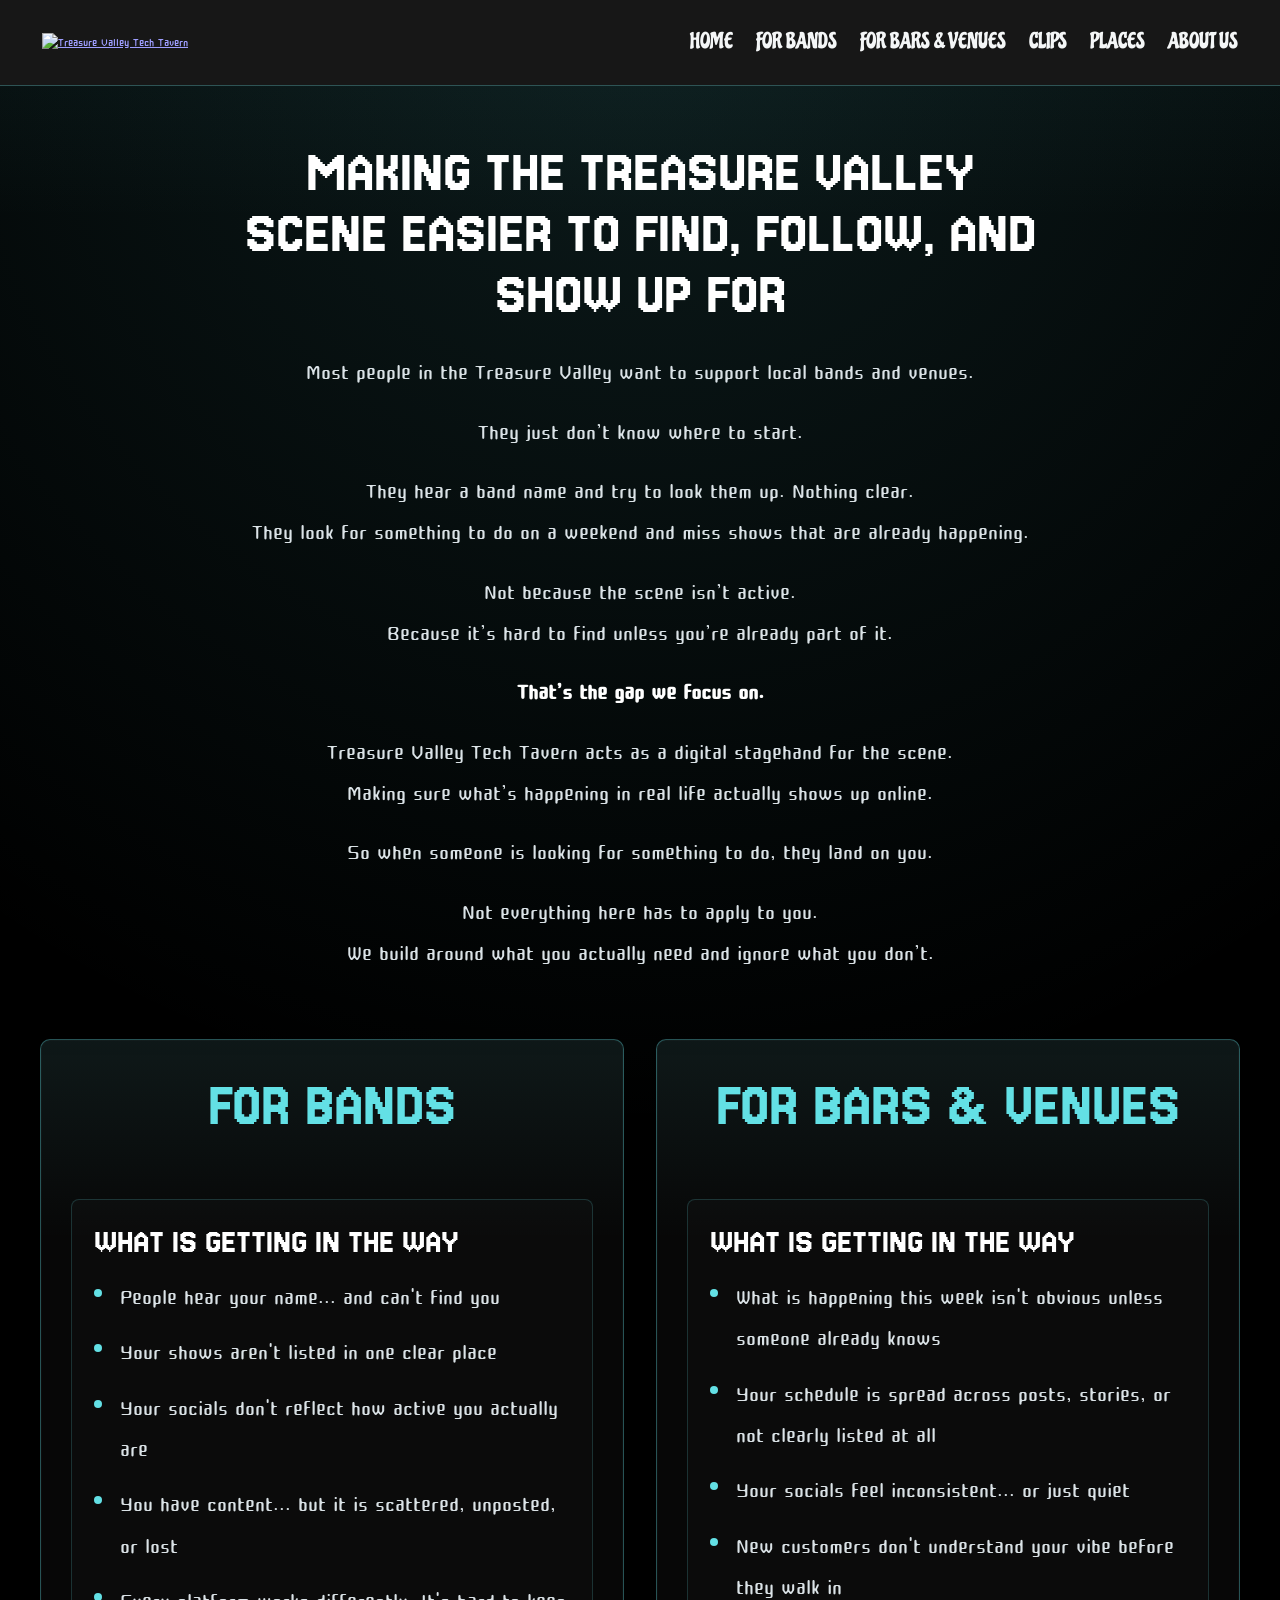
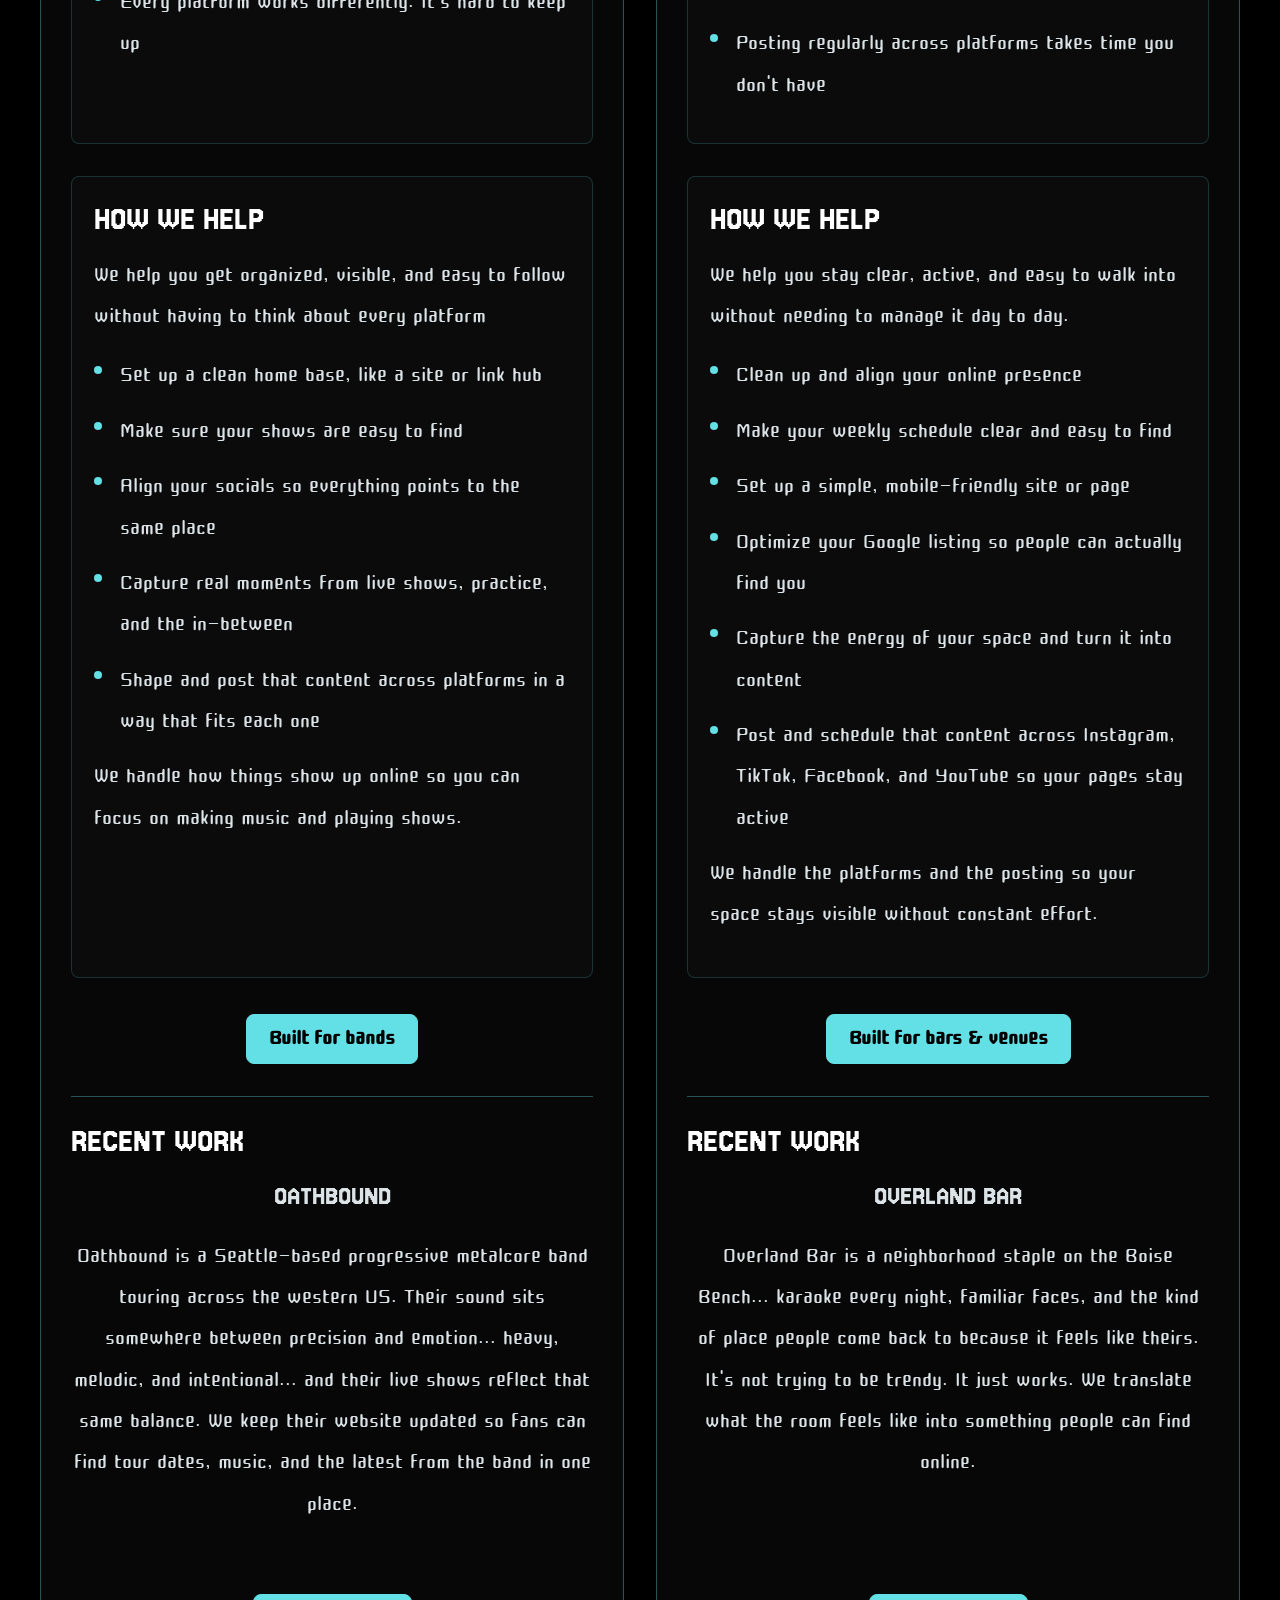
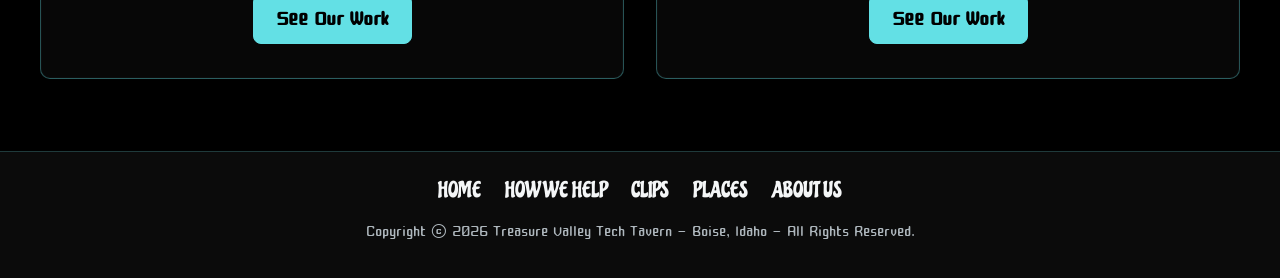
==== commit 0161ffa8: "Update index.html" ====
--- a/index.html
+++ b/index.html
@@ -1,646 +1,667 @@
-<!doctype html>
-<html lang="en">
-<head>
-  <meta charset="utf-8">
-  <meta name="viewport" content="width=device-width, initial-scale=1">
-  <title>How We Help | Treasure Valley Tech Tavern</title>
-  <link rel="icon" type="image/png" href="./favicon-tvtt.png">
-  <link rel="preconnect" href="https://fonts.googleapis.com">
-  <link rel="preconnect" href="https://fonts.gstatic.com" crossorigin>
-  <link href="https://fonts.googleapis.com/css2?family=Chicle&family=Cute+Font&family=Jersey+15&display=swap" rel="stylesheet">
-  <style>
-    :root {
-      color-scheme: dark;
-      --tvtt-bg: #000;
-      --tvtt-panel: #070707;
-      --tvtt-panel-2: #111;
-      --tvtt-text: #f4f6f7;
-      --tvtt-muted: #dbe3e7;
-      --tvtt-soft: #aeb7bd;
-      --tvtt-cyan: #63e0e5;
-      --tvtt-header-offset: 122px;
-    }
-
-    * {
-      box-sizing: border-box;
-    }
-
-    body {
-      margin: 0;
-      background:
-        radial-gradient(circle at top, rgba(99, 224, 229, 0.12), transparent 32%),
-        linear-gradient(180deg, rgba(99, 224, 229, 0.05), transparent 220px),
-        var(--tvtt-bg);
-      color: var(--tvtt-text);
-      font-family: "Cute Font", Arial, sans-serif;
-    }
-
-    .tvtt-help-page {
-      min-height: 100vh;
-      overflow-x: hidden;
-      padding-top: var(--tvtt-header-offset);
-    }
-
-    .tvtt-site-header {
-      position: fixed;
-      top: 0;
-      left: 0;
-      right: 0;
-      z-index: 30;
-      width: 100%;
-      padding: 12px 42px;
-      background: #171717;
-      border-bottom: 1px solid rgba(99, 224, 229, 0.3);
-      backdrop-filter: blur(12px);
-    }
-
-    .tvtt-site-header-bar {
-      display: flex;
-      align-items: center;
-      justify-content: space-between;
-      gap: 28px;
-      min-height: 61px;
-    }
-
-    .tvtt-site-logo {
-      display: inline-flex;
-      flex: 0 0 auto;
-      align-items: center;
-    }
-
-    .tvtt-site-logo img {
-      display: block;
-      width: 148px;
-      height: auto;
-    }
-
-    .tvtt-site-nav {
-      margin-left: auto;
-    }
-
-    .tvtt-site-nav-list {
-      display: flex;
-      flex-wrap: nowrap;
-      align-items: center;
-      justify-content: flex-end;
-      gap: clamp(14px, 1.8vw, 24px);
-      margin: 0;
-      padding: 0;
-      list-style: none;
-    }
-
-    .tvtt-site-nav a,
-    .tvtt-site-footer-nav a {
-      color: var(--tvtt-text);
-      font-family: "Chicle", Arial, sans-serif;
-      font-size: 1.35rem;
-      line-height: 1;
-      text-decoration: none;
-      text-transform: uppercase;
-    }
-
-    .tvtt-site-nav a:hover,
-    .tvtt-site-nav a:focus-visible,
-    .tvtt-site-nav a[aria-current="page"],
-    .tvtt-site-footer-nav a:hover,
-    .tvtt-site-footer-nav a:focus-visible {
-      color: var(--tvtt-cyan);
-    }
-
-    .tvtt-site-nav-toggle {
-      display: none;
-      align-items: center;
-      gap: 12px;
-      min-height: 44px;
-      padding: 0 14px;
-      border: 1px solid rgba(99, 224, 229, 0.45);
-      border-radius: 8px;
-      color: var(--tvtt-text);
-      background: transparent;
-      font-family: "Chicle", Arial, sans-serif;
-      font-size: 1.05rem;
-      line-height: 1;
-      text-transform: uppercase;
-      cursor: pointer;
-    }
-
-    .tvtt-site-nav-toggle-icon,
-    .tvtt-site-nav-toggle-icon::before,
-    .tvtt-site-nav-toggle-icon::after {
-      display: block;
-      width: 18px;
-      height: 2px;
-      border-radius: 999px;
-      background: currentColor;
-      transition: transform 160ms ease, opacity 160ms ease;
-      content: "";
-    }
-
-    .tvtt-site-nav-toggle-icon {
-      position: relative;
-    }
-
-    .tvtt-site-nav-toggle-icon::before {
-      position: absolute;
-      top: -6px;
-      left: 0;
-    }
-
-    .tvtt-site-nav-toggle-icon::after {
-      position: absolute;
-      top: 6px;
-      left: 0;
-    }
-
-    .tvtt-site-header.is-open .tvtt-site-nav-toggle-icon {
-      background: transparent;
-    }
-
-    .tvtt-site-header.is-open .tvtt-site-nav-toggle-icon::before {
-      transform: translateY(6px) rotate(45deg);
-    }
-
-    .tvtt-site-header.is-open .tvtt-site-nav-toggle-icon::after {
-      transform: translateY(-6px) rotate(-45deg);
-    }
-
-    .tvtt-site-nav a:focus-visible,
-    .tvtt-site-nav-toggle:focus-visible,
-    .tvtt-help-button:focus-visible {
-      outline: 2px solid var(--tvtt-cyan);
-      outline-offset: 6px;
-    }
-
-    .tvtt-help {
-      padding: 56px 20px 72px;
-    }
-
-    .tvtt-help-inner {
-      max-width: 1200px;
-      margin: 0 auto;
-    }
-
-    .tvtt-help-intro {
-      max-width: 820px;
-      margin: 0 auto 64px;
-      text-align: center;
-    }
-
-    .tvtt-help h2 {
-      margin: 0 0 28px;
-      color: #fff;
-      font-family: "Jersey 15", Arial, sans-serif;
-      font-size: clamp(42px, 7vw, 64px);
-      font-weight: 400;
-      line-height: 0.95;
-      text-transform: uppercase;
-    }
-
-    .tvtt-help-column h3,
-    .tvtt-help-column h4,
-    .tvtt-help-recent-name {
-      font-family: "Jersey 15", Arial, sans-serif;
-      font-weight: 400;
-      line-height: 1;
-      text-transform: uppercase;
-    }
-
-    .tvtt-help-column h3 {
-      margin: 0 0 28px;
-      color: var(--tvtt-cyan);
-      font-size: clamp(2.9rem, 6vw, 4.1rem);
-      text-align: center;
-    }
-
-    .tvtt-help-column h4 {
-      margin: 0 0 16px;
-      color: #fff;
-      font-size: 2.3rem;
-      text-align: left;
-    }
-
-    .tvtt-help-intro p,
-    .tvtt-help-column p,
-    .tvtt-help-column li {
-      color: var(--tvtt-muted);
-      font-size: 1.9rem;
-      line-height: 1.36;
-    }
-
-    .tvtt-help-intro p {
-      margin: 0 0 18px;
-    }
-
-    .tvtt-help strong {
-      color: #fff;
-      font-weight: 700;
-    }
-
-    .tvtt-help-grid {
-      display: grid;
-      grid-template-columns: repeat(2, minmax(0, 1fr));
-      grid-template-rows: auto auto auto auto auto auto;
-      gap: 32px;
-      align-items: stretch;
-    }
-
-    .tvtt-help-column {
-      display: grid;
-      grid-row: span 6;
-      grid-template-rows: subgrid;
-      padding: 34px 30px;
-      border: 1px solid rgba(99, 224, 229, 0.35);
-      border-radius: 10px;
-      background:
-        linear-gradient(180deg, rgba(99, 224, 229, 0.08), transparent 200px),
-        var(--tvtt-panel);
-      box-shadow: 0 0 0 1px rgba(255, 255, 255, 0.02) inset;
-    }
-
-    .tvtt-help-block {
-      padding: 24px 22px;
-      border: 1px solid rgba(99, 224, 229, 0.18);
-      border-radius: 8px;
-      background: rgba(255, 255, 255, 0.02);
-    }
-
-    .tvtt-help-column p {
-      margin: 0 0 18px;
-    }
-
-    .tvtt-help-column ul {
-      margin: 0;
-      padding: 0;
-      list-style: none;
-    }
-
-    .tvtt-help-column li {
-      position: relative;
-      margin-bottom: 14px;
-      padding-left: 26px;
-    }
-
-    .tvtt-help-column li::before {
-      content: "";
-      position: absolute;
-      top: 12px;
-      left: 0;
-      width: 8px;
-      height: 8px;
-      border-radius: 50%;
-      background: var(--tvtt-cyan);
-    }
-
-    .tvtt-help-action {
-      display: flex;
-      justify-content: center;
-      align-items: center;
-      padding-top: 4px;
-    }
-
-    .tvtt-help-action-bottom {
-      padding-top: 20px;
-    }
-
-    .tvtt-help-button {
-      display: inline-flex;
-      align-items: center;
-      justify-content: center;
-      min-height: 50px;
-      padding: 0 22px;
-      border: 1px solid var(--tvtt-cyan);
-      border-radius: 8px;
-      color: #000;
-      background: var(--tvtt-cyan);
-      font-size: 1.8rem;
-      font-weight: 700;
-      line-height: 1;
-      text-align: center;
-      text-decoration: none;
-    }
-
-    .tvtt-help-button:hover,
-    .tvtt-help-button:focus {
-      color: var(--tvtt-cyan);
-      background: transparent;
-    }
-
-    .tvtt-help-recent {
-      display: flex;
-      flex-direction: column;
-      justify-content: flex-start;
-      padding: 26px 0 0;
-      border-top: 1px solid rgba(99, 224, 229, 0.35);
-      text-align: center;
-    }
-
-    .tvtt-help-recent-name {
-      margin: 0 0 16px;
-      color: var(--tvtt-cyan);
-      font-size: 2.5rem;
-    }
-
-    .tvtt-site-footer {
-      padding: 28px 16px 34px;
-      border-top: 1px solid rgba(99, 224, 229, 0.22);
-      background: #0b0b0b;
-    }
-
-    .tvtt-site-footer-nav {
-      display: flex;
-      flex-wrap: wrap;
-      justify-content: center;
-      gap: 16px 24px;
-      margin: 0 auto;
-      max-width: 980px;
-    }
-
-    .tvtt-site-footer-copy {
-      margin: 18px 0 0;
-      color: var(--tvtt-soft);
-      font-size: 1.35rem;
-      line-height: 1.1;
-      text-align: center;
-    }
-
-    @media (max-width: 960px) {
-      :root {
-        --tvtt-header-offset: 122px;
-      }
-
-      .tvtt-site-header {
-        padding: 12px 16px 14px;
-      }
-
-      .tvtt-site-header-bar {
-        flex-wrap: wrap;
-        gap: 14px 18px;
-      }
-
-      .tvtt-site-logo img {
-        width: 122px;
-      }
-
-      .tvtt-site-nav-toggle {
-        display: inline-flex;
-      }
-
-      .tvtt-site-nav {
-        display: none;
-        width: 100%;
-        margin: 0;
-        padding-top: 14px;
-      }
-
-      .tvtt-site-header.is-open .tvtt-site-nav {
-        display: block;
-      }
-
-      .tvtt-site-nav-list {
-        flex-direction: column;
-        align-items: flex-end;
-        gap: 0;
-        padding-top: 14px;
-        border-top: 1px solid rgba(99, 224, 229, 0.22);
-      }
-
-      .tvtt-site-nav li,
-      .tvtt-site-nav a {
-        width: 100%;
-      }
-
-      .tvtt-site-nav a {
-        display: block;
-        padding: 10px 0;
-        font-size: 1.1rem;
-        text-align: right;
-      }
-
-      .tvtt-site-footer-nav a {
-        font-size: 1.1rem;
-      }
-    }
-
-    @media (max-width: 700px) {
-      :root {
-        --tvtt-header-offset: 126px;
-      }
-
-      .tvtt-help-grid {
-        grid-template-columns: 1fr;
-        grid-template-rows: none;
-        gap: 28px;
-      }
-
-      .tvtt-help-column {
-        display: block;
-        grid-row: auto;
-        padding: 30px 22px;
-      }
-
-      .tvtt-help-block {
-        margin-bottom: 28px;
-      }
-
-      .tvtt-help-button {
-        width: 100%;
-      }
-    }
-  </style>
-</head>
-<body>
-  <main class="tvtt-help-page">
-    <header class="tvtt-site-header">
-      <div class="tvtt-site-header-bar">
-        <a class="tvtt-site-logo" href="https://treasurevalleytechtavern.com" aria-label="Treasure Valley Tech Tavern home">
-          <img src="tvtt-phone-logo.png" alt="Treasure Valley Tech Tavern">
-        </a>
-        <button class="tvtt-site-nav-toggle" type="button" aria-expanded="false" aria-controls="site-navigation">
-          <span>Menu</span>
-          <span class="tvtt-site-nav-toggle-icon" aria-hidden="true"></span>
-        </button>
-        <nav class="tvtt-site-nav" id="site-navigation" aria-label="Main navigation">
-          <ul class="tvtt-site-nav-list">
-            <li><a href="https://treasurevalleytechtavern.com">Home</a></li>
-            <li><a href="https://help.treasurevalleytechtavern.com/for-bands/">For Bands</a></li>
-            <li><a href="https://help.treasurevalleytechtavern.com/for-places/">For Bars &amp; Venues</a></li>
-            <li><a href="https://clips.treasurevalleytechtavern.com">Clips</a></li>
-            <li><a href="https://places.treasurevalleytechtavern.com">Places</a></li>
-            <li><a href="https://treasurevalleytechtavern.com/about">About Us</a></li>
-          </ul>
-        </nav>
-      </div>
-    </header>
-
-    <section class="tvtt-help">
-      <div class="tvtt-help-inner">
-        <div class="tvtt-help-intro">
-          <h2>MAKING THE TREASURE VALLEY SCENE EASIER TO FIND, FOLLOW, AND SHOW UP FOR</h2>
-          <p>Most people in the Treasure Valley want to support local bands and venues.</p>
-          <p>They just do not know where to start.</p>
-          <p>They will hear a band name and try to look them up and find nothing clear.</p>
-          <p>They will look for something to do on a weekend and miss shows that are already happening.</p>
-          <p>Most of what people see are the big touring acts coming through, while the local scene, the regular nights, and the smaller shows stay harder to find.</p>
-          <p>Not because the scene is not active, but because it is <strong>hard to find unless you are already part of it.</strong></p>
-          <p>That is the gap we focus on.</p>
-          <p>Treasure Valley Tech Tavern acts as a <strong>digital stagehand for the scene</strong>, making sure what is happening in real life actually shows up online.</p>
-          <p>Not everything here has to apply to you. We build around what you actually need and ignore what you do not.</p>
-        </div>
-
-        <div class="tvtt-help-grid">
-          <article class="tvtt-help-column">
-            <h3>FOR BANDS</h3>
-
-            <div class="tvtt-help-block tvtt-help-problem">
-              <h4>WHAT IS GETTING IN THE WAY</h4>
-              <ul>
-                <li>People hear your name but cannot find you</li>
-                <li>Your shows are not listed in one clear place</li>
-                <li>Your socials do not reflect how active you actually are</li>
-                <li>You have content, but it is scattered, unposted, or lost</li>
-                <li>Every platform works differently, and it is hard to keep up</li>
-              </ul>
-            </div>
-
-            <div class="tvtt-help-block tvtt-help-solution">
-              <h4>HOW WE HELP</h4>
-              <p>We help you get organized, visible, and easy to follow without having to think about every platform.</p>
-              <ul>
-                <li>Set up a clean home base, like a site or link hub</li>
-                <li>Make sure your shows are easy to find</li>
-                <li>Align your socials so everything points to the right place</li>
-                <li>Capture real moments from live shows, practice, and the in-between</li>
-                <li>Shape and post that content across Instagram, TikTok, YouTube, and Facebook in a way that fits each platform</li>
-              </ul>
-              <p>We handle how things show up online so you can focus on making music and playing shows.</p>
-            </div>
-
-            <div class="tvtt-help-action">
-              <a class="tvtt-help-button" href="https://help.treasurevalleytechtavern.com/for-bands/">Built for bands</a>
-            </div>
-
-            <div class="tvtt-help-recent">
-              <h4>RECENT WORK</h4>
-              <p class="tvtt-help-recent-name">Oathbound</p>
-              <p>Oathbound is a Seattle-based progressive metalcore band touring across the western US. Their sound sits somewhere between precision and emotion... heavy, melodic, and intentional... and their live shows reflect that same balance. We keep their website updated so fans can find tour dates, music, and the latest from the band in one place.</p>
-            </div>
-
-            <div class="tvtt-help-action tvtt-help-action-bottom">
-              <a class="tvtt-help-button" href="https://oathboundband.com">See Our Work</a>
-            </div>
-          </article>
-
-          <article class="tvtt-help-column">
-            <h3>FOR BARS &amp; VENUES</h3>
-
-            <div class="tvtt-help-block tvtt-help-problem">
-              <h4>WHAT IS GETTING IN THE WAY</h4>
-              <ul>
-                <li>What is happening this week is not obvious unless someone already knows</li>
-                <li>Your schedule is spread across posts, stories, or not clearly listed at all</li>
-                <li>Your socials feel inconsistent or quiet</li>
-                <li>New customers do not understand your vibe before they walk in</li>
-                <li>Posting regularly across platforms takes time you do not have</li>
-              </ul>
-            </div>
-
-            <div class="tvtt-help-block tvtt-help-solution">
-              <h4>HOW WE HELP</h4>
-              <p>We help you stay clear, active, and easy to walk into without needing to manage it day to day.</p>
-              <ul>
-                <li>Clean up and align your online presence</li>
-                <li>Make your weekly schedule clear and easy to find</li>
-                <li>Set up a simple, mobile-friendly site or page</li>
-                <li>Optimize your Google listing so people can actually find you</li>
-                <li>Capture the energy of your space and turn it into content</li>
-                <li>Post and schedule that content across Instagram, TikTok, Facebook, and YouTube so your pages stay active</li>
-              </ul>
-              <p>We handle the platforms and the posting so your space stays visible without constant effort.</p>
-            </div>
-
-            <div class="tvtt-help-action">
-              <a class="tvtt-help-button" href="https://help.treasurevalleytechtavern.com/for-places/">Built for bars &amp; venues</a>
-            </div>
-
-            <div class="tvtt-help-recent">
-              <h4>RECENT WORK</h4>
-              <p class="tvtt-help-recent-name">Overland Bar</p>
-              <p>Overland Bar is a neighborhood staple on the Boise Bench... karaoke every night, familiar faces, and the kind of place people come back to because it feels like theirs. It&apos;s not trying to be trendy. It just works. We translate what the room feels like into something people can find online.</p>
-            </div>
-
-            <div class="tvtt-help-action tvtt-help-action-bottom">
-              <a class="tvtt-help-button" href="https://help.treasurevalleytechtavern.com/overland-bar-case-study/">See Our Work</a>
-            </div>
-          </article>
-        </div>
-      </div>
-    </section>
-
-    <footer class="tvtt-site-footer">
-      <nav class="tvtt-site-footer-nav" aria-label="Footer">
-        <a href="https://treasurevalleytechtavern.com">Home</a>
-        <a href="https://help.treasurevalleytechtavern.com">How We Help</a>
-        <a href="https://clips.treasurevalleytechtavern.com">Clips</a>
-        <a href="https://places.treasurevalleytechtavern.com">Places</a>
-        <a href="https://treasurevalleytechtavern.com/about">About Us</a>
-      </nav>
-      <p class="tvtt-site-footer-copy">Copyright &copy; 2026 Treasure Valley Tech Tavern - Boise, Idaho - All Rights Reserved.</p>
-    </footer>
-  </main>
-  <script>
-    (function () {
-      const header = document.querySelector(".tvtt-site-header");
-
-      if (!header) {
-        return;
-      }
-
-      const toggle = header.querySelector(".tvtt-site-nav-toggle");
-      const nav = header.querySelector(".tvtt-site-nav");
-      const mobileQuery = window.matchMedia("(max-width: 960px)");
-
-      if (!toggle || !nav) {
-        return;
-      }
-
-      function closeMenu() {
-        header.classList.remove("is-open");
-        toggle.setAttribute("aria-expanded", "false");
-      }
-
-      toggle.addEventListener("click", function () {
-        const isOpen = toggle.getAttribute("aria-expanded") === "true";
-
-        if (isOpen) {
-          closeMenu();
-          return;
-        }
-
-        header.classList.add("is-open");
-        toggle.setAttribute("aria-expanded", "true");
-      });
-
-      nav.querySelectorAll("a").forEach(function (link) {
-        link.addEventListener("click", function () {
-          if (mobileQuery.matches) {
-            closeMenu();
-          }
-        });
-      });
-
-      document.addEventListener("keydown", function (event) {
-        if (event.key === "Escape") {
-          closeMenu();
-        }
-      });
-
-      mobileQuery.addEventListener("change", function (event) {
-        if (!event.matches) {
-          closeMenu();
-        }
-      });
-    }());
-  </script>
-</body>
-</html>
-
+<!doctype html>
+<html lang="en">
+<head>
+  <meta charset="utf-8">
+  <meta name="viewport" content="width=device-width, initial-scale=1">
+  <title>How We Help | Treasure Valley Tech Tavern</title>
+  <link rel="icon" type="image/png" href="./favicon-tvtt.png">
+  <link rel="preconnect" href="https://fonts.googleapis.com">
+  <link rel="preconnect" href="https://fonts.gstatic.com" crossorigin>
+  <link href="https://fonts.googleapis.com/css2?family=Chicle&family=Cute+Font&family=Jersey+15&display=swap" rel="stylesheet">
+  <style>
+    :root {
+      color-scheme: dark;
+      --tvtt-bg: #000;
+      --tvtt-panel: #070707;
+      --tvtt-panel-2: #111;
+      --tvtt-text: #f4f6f7;
+      --tvtt-muted: #dbe3e7;
+      --tvtt-soft: #aeb7bd;
+      --tvtt-cyan: #63e0e5;
+      --tvtt-header-height: 86px;
+    }
+
+    * {
+      box-sizing: border-box;
+    }
+
+    body {
+      margin: 0;
+      background:
+        radial-gradient(circle at top, rgba(99, 224, 229, 0.12), transparent 32%),
+        linear-gradient(180deg, rgba(99, 224, 229, 0.05), transparent 220px),
+        var(--tvtt-bg);
+      color: var(--tvtt-text);
+      font-family: "Cute Font", Arial, sans-serif;
+    }
+
+    .tvtt-help-page {
+      min-height: 100vh;
+      overflow-x: hidden;
+      padding-top: var(--tvtt-header-height);
+    }
+
+    .tvtt-site-header {
+      position: fixed;
+      top: 0;
+      left: 0;
+      right: 0;
+      z-index: 30;
+      width: 100%;
+      padding: 12px 42px;
+      background: #171717;
+      border-bottom: 1px solid rgba(99, 224, 229, 0.3);
+      backdrop-filter: blur(12px);
+    }
+
+    .tvtt-site-header-bar {
+      display: flex;
+      align-items: center;
+      justify-content: space-between;
+      gap: 28px;
+      min-height: 61px;
+    }
+
+    .tvtt-site-logo {
+      display: inline-flex;
+      flex: 0 0 auto;
+      align-items: center;
+    }
+
+    .tvtt-site-logo img {
+      display: block;
+      width: 148px;
+      height: auto;
+    }
+
+    .tvtt-site-nav {
+      margin-left: auto;
+    }
+
+    .tvtt-site-nav-list {
+      display: flex;
+      flex-wrap: nowrap;
+      align-items: center;
+      justify-content: flex-end;
+      gap: clamp(14px, 1.8vw, 24px);
+      margin: 0;
+      padding: 0;
+      list-style: none;
+    }
+
+    .tvtt-site-nav a,
+    .tvtt-site-footer-nav a {
+      color: var(--tvtt-text);
+      font-family: "Chicle", Arial, sans-serif;
+      font-size: 1.35rem;
+      line-height: 1;
+      text-decoration: none;
+      text-transform: uppercase;
+    }
+
+    .tvtt-site-nav a:hover,
+    .tvtt-site-nav a:focus-visible,
+    .tvtt-site-nav a[aria-current="page"],
+    .tvtt-site-footer-nav a:hover,
+    .tvtt-site-footer-nav a:focus-visible {
+      color: var(--tvtt-cyan);
+    }
+
+    .tvtt-site-nav-toggle {
+      display: none;
+      align-items: center;
+      gap: 12px;
+      min-height: 44px;
+      padding: 0 14px;
+      border: 1px solid rgba(99, 224, 229, 0.45);
+      border-radius: 8px;
+      color: var(--tvtt-text);
+      background: transparent;
+      font-family: "Chicle", Arial, sans-serif;
+      font-size: 1.05rem;
+      line-height: 1;
+      text-transform: uppercase;
+      cursor: pointer;
+    }
+
+    .tvtt-site-nav-toggle-icon,
+    .tvtt-site-nav-toggle-icon::before,
+    .tvtt-site-nav-toggle-icon::after {
+      display: block;
+      width: 18px;
+      height: 2px;
+      border-radius: 999px;
+      background: currentColor;
+      transition: transform 160ms ease, opacity 160ms ease;
+      content: "";
+    }
+
+    .tvtt-site-nav-toggle-icon {
+      position: relative;
+    }
+
+    .tvtt-site-nav-toggle-icon::before {
+      position: absolute;
+      top: -6px;
+      left: 0;
+    }
+
+    .tvtt-site-nav-toggle-icon::after {
+      position: absolute;
+      top: 6px;
+      left: 0;
+    }
+
+    .tvtt-site-header.is-open .tvtt-site-nav-toggle-icon {
+      background: transparent;
+    }
+
+    .tvtt-site-header.is-open .tvtt-site-nav-toggle-icon::before {
+      transform: translateY(6px) rotate(45deg);
+    }
+
+    .tvtt-site-header.is-open .tvtt-site-nav-toggle-icon::after {
+      transform: translateY(-6px) rotate(-45deg);
+    }
+
+    .tvtt-site-nav a:focus-visible,
+    .tvtt-site-nav-toggle:focus-visible,
+    .tvtt-help-button:focus-visible {
+      outline: 2px solid var(--tvtt-cyan);
+      outline-offset: 6px;
+    }
+
+    .tvtt-help {
+      padding: 56px 20px 72px;
+    }
+
+    .tvtt-help-inner {
+      max-width: 1200px;
+      margin: 0 auto;
+    }
+
+    .tvtt-help-intro {
+      max-width: 820px;
+      margin: 0 auto 64px;
+      text-align: center;
+    }
+
+    .tvtt-help h2 {
+      margin: 0 0 28px;
+      color: #fff;
+      font-family: "Jersey 15", Arial, sans-serif;
+      font-size: clamp(42px, 7vw, 64px);
+      font-weight: 400;
+      line-height: 0.95;
+      text-transform: uppercase;
+    }
+
+    .tvtt-help-column h3,
+    .tvtt-help-column h4,
+    .tvtt-help-recent-name {
+      font-family: "Jersey 15", Arial, sans-serif;
+      font-weight: 400;
+      line-height: 1;
+      text-transform: uppercase;
+    }
+
+    .tvtt-help-column h3 {
+      margin: 0 0 28px;
+      color: var(--tvtt-cyan);
+      font-size: clamp(2.9rem, 6vw, 4.1rem);
+      text-align: center;
+    }
+
+    .tvtt-help-column h4 {
+      margin: 0 0 16px;
+      color: #fff;
+      font-size: 2.3rem;
+      text-align: left;
+    }
+
+    .tvtt-help-intro p,
+    .tvtt-help-column p,
+    .tvtt-help-column li {
+      color: var(--tvtt-muted);
+      font-size: 1.9rem;
+      line-height: 1.36;
+    }
+
+    .tvtt-help-intro p {
+      margin: 0 0 18px;
+    }
+
+    .tvtt-help strong {
+      color: #fff;
+      font-weight: 700;
+    }
+
+    .tvtt-help-grid {
+      display: grid;
+      grid-template-columns: repeat(2, minmax(0, 1fr));
+      grid-template-rows: auto auto auto auto auto auto;
+      gap: 32px;
+      align-items: stretch;
+    }
+
+    .tvtt-help-column {
+      display: grid;
+      grid-row: span 6;
+      grid-template-rows: subgrid;
+      padding: 34px 30px;
+      border: 1px solid rgba(99, 224, 229, 0.35);
+      border-radius: 10px;
+      background:
+        linear-gradient(180deg, rgba(99, 224, 229, 0.08), transparent 200px),
+        var(--tvtt-panel);
+      box-shadow: 0 0 0 1px rgba(255, 255, 255, 0.02) inset;
+    }
+
+    .tvtt-help-block {
+      padding: 24px 22px;
+      border: 1px solid rgba(99, 224, 229, 0.18);
+      border-radius: 8px;
+      background: rgba(255, 255, 255, 0.02);
+    }
+
+    .tvtt-help-column p {
+      margin: 0 0 18px;
+    }
+
+    .tvtt-help-column ul {
+      margin: 0;
+      padding: 0;
+      list-style: none;
+    }
+
+    .tvtt-help-column li {
+      position: relative;
+      margin-bottom: 14px;
+      padding-left: 26px;
+    }
+
+    .tvtt-help-column li::before {
+      content: "";
+      position: absolute;
+      top: 12px;
+      left: 0;
+      width: 8px;
+      height: 8px;
+      border-radius: 50%;
+      background: var(--tvtt-cyan);
+    }
+
+    .tvtt-help-action {
+      display: flex;
+      justify-content: center;
+      align-items: center;
+      padding-top: 4px;
+    }
+
+    .tvtt-help-action-bottom {
+      padding-top: 20px;
+    }
+
+    .tvtt-help-button {
+      display: inline-flex;
+      align-items: center;
+      justify-content: center;
+      min-height: 50px;
+      padding: 0 22px;
+      border: 1px solid var(--tvtt-cyan);
+      border-radius: 8px;
+      color: #000;
+      background: var(--tvtt-cyan);
+      font-size: 1.8rem;
+      font-weight: 700;
+      line-height: 1;
+      text-align: center;
+      text-decoration: none;
+    }
+
+    .tvtt-help-button:hover,
+    .tvtt-help-button:focus {
+      color: var(--tvtt-cyan);
+      background: transparent;
+    }
+
+    .tvtt-help-recent {
+      display: flex;
+      flex-direction: column;
+      justify-content: flex-start;
+      padding: 26px 0 0;
+      border-top: 1px solid rgba(99, 224, 229, 0.35);
+      text-align: center;
+    }
+
+    .tvtt-help-recent-name {
+      margin: 0 0 16px;
+      color: var(--tvtt-cyan);
+      font-size: 2.5rem;
+    }
+
+    .tvtt-site-footer {
+      padding: 28px 16px 34px;
+      border-top: 1px solid rgba(99, 224, 229, 0.22);
+      background: #0b0b0b;
+    }
+
+    .tvtt-site-footer-nav {
+      display: flex;
+      flex-wrap: wrap;
+      justify-content: center;
+      gap: 16px 24px;
+      margin: 0 auto;
+      max-width: 980px;
+    }
+
+    .tvtt-site-footer-copy {
+      margin: 18px 0 0;
+      color: var(--tvtt-soft);
+      font-size: 1.35rem;
+      line-height: 1.1;
+      text-align: center;
+    }
+
+    @media (max-width: 960px) {
+      .tvtt-site-header {
+        padding: 12px 16px 14px;
+      }
+
+      .tvtt-site-header-bar {
+        flex-wrap: wrap;
+        gap: 14px 18px;
+      }
+
+      .tvtt-site-logo img {
+        width: 122px;
+      }
+
+      .tvtt-site-nav-toggle {
+        display: inline-flex;
+      }
+
+      .tvtt-site-nav {
+        display: none;
+        width: 100%;
+        margin: 0;
+        padding-top: 14px;
+      }
+
+      .tvtt-site-header.is-open .tvtt-site-nav {
+        display: block;
+      }
+
+      .tvtt-site-nav-list {
+        flex-direction: column;
+        align-items: flex-end;
+        gap: 0;
+        padding-top: 14px;
+        border-top: 1px solid rgba(99, 224, 229, 0.22);
+      }
+
+      .tvtt-site-nav li,
+      .tvtt-site-nav a {
+        width: 100%;
+      }
+
+      .tvtt-site-nav a {
+        display: block;
+        padding: 10px 0;
+        font-size: 1.1rem;
+        text-align: right;
+      }
+
+      .tvtt-site-footer-nav a {
+        font-size: 1.1rem;
+      }
+    }
+
+    @media (max-width: 700px) {
+      .tvtt-help-grid {
+        grid-template-columns: 1fr;
+        grid-template-rows: none;
+        gap: 28px;
+      }
+
+      .tvtt-help-column {
+        display: block;
+        grid-row: auto;
+        padding: 30px 22px;
+      }
+
+      .tvtt-help-block {
+        margin-bottom: 28px;
+      }
+
+      .tvtt-help-button {
+        width: 100%;
+      }
+    }
+  </style>
+</head>
+<body>
+  <main class="tvtt-help-page">
+    <header class="tvtt-site-header">
+      <div class="tvtt-site-header-bar">
+        <a class="tvtt-site-logo" href="https://treasurevalleytechtavern.com" aria-label="Treasure Valley Tech Tavern home">
+          <img src="tvtt-phone-logo.png" alt="Treasure Valley Tech Tavern">
+        </a>
+        <button class="tvtt-site-nav-toggle" type="button" aria-expanded="false" aria-controls="site-navigation">
+          <span>Menu</span>
+          <span class="tvtt-site-nav-toggle-icon" aria-hidden="true"></span>
+        </button>
+        <nav class="tvtt-site-nav" id="site-navigation" aria-label="Main navigation">
+          <ul class="tvtt-site-nav-list">
+            <li><a href="https://treasurevalleytechtavern.com">Home</a></li>
+            <li><a href="https://help.treasurevalleytechtavern.com/for-bands/">For Bands</a></li>
+            <li><a href="https://help.treasurevalleytechtavern.com/for-places/">For Bars &amp; Venues</a></li>
+            <li><a href="https://clips.treasurevalleytechtavern.com">Clips</a></li>
+            <li><a href="https://places.treasurevalleytechtavern.com">Places</a></li>
+            <li><a href="https://treasurevalleytechtavern.com/about">About Us</a></li>
+          </ul>
+        </nav>
+      </div>
+    </header>
+
+    <section class="tvtt-help">
+      <div class="tvtt-help-inner">
+        <div class="tvtt-help-intro">
+          <h2>MAKING THE TREASURE VALLEY SCENE EASIER TO FIND, FOLLOW, AND SHOW UP FOR</h2>
+       <p>Most people in the Treasure Valley want to support local bands and venues.</p>
+       <p>They just don’t know where to start.</p>
+        
+        <p>They hear a band name and try to look them up. Nothing clear.<br>
+        They look for something to do on a weekend and miss shows that are already happening.</p>
+        
+        <p>Not because the scene isn’t active.<br>
+        Because it’s hard to find unless you’re already part of it.</p>
+        
+        <p><strong>That’s the gap we focus on.</strong></p>
+        
+        <p>Treasure Valley Tech Tavern acts as a digital stagehand for the scene.<br>
+        Making sure what’s happening in real life actually shows up online.</p>
+        
+        <p>So when someone is looking for something to do, they land on you.</p>
+        
+        <p>Not everything here has to apply to you.<br>
+        We build around what you actually need and ignore what you don’t.</p>
+
+          
+        </div>
+
+        <div class="tvtt-help-grid">
+          <article class="tvtt-help-column">
+            <h3>FOR BANDS</h3>
+
+            <div class="tvtt-help-block tvtt-help-problem">
+              <h4>WHAT IS GETTING IN THE WAY</h4>
+              <ul>
+                <li>People hear your name... and can't find you</li>
+                <li>Your shows aren't listed in one clear place</li>
+                <li>Your socials don't reflect how active you actually are</li>
+                <li>You have content... but it is scattered, unposted, or lost</li>
+                <li>Every platform works differently. It's hard to keep up</li>
+              </ul>
+            </div>
+
+            <div class="tvtt-help-block tvtt-help-solution">
+              <h4>HOW WE HELP</h4>
+              <p>We help you get organized, visible, and easy to follow without having to think about every platform</p>
+              <ul>
+                <li>Set up a clean home base, like a site or link hub</li>
+                <li>Make sure your shows are easy to find</li>
+                <li>Align your socials so everything points to the same place</li>
+                <li>Capture real moments from live shows, practice, and the in-between</li>
+                <li>Shape and post that content across platforms in a way that fits each one</li>
+              </ul>
+              <p>We handle how things show up online so you can focus on making music and playing shows.</p>
+            </div>
+
+            <div class="tvtt-help-action">
+              <a class="tvtt-help-button" href="https://help.treasurevalleytechtavern.com/for-bands/">Built for bands</a>
+            </div>
+
+            <div class="tvtt-help-recent">
+              <h4>RECENT WORK</h4>
+              <p class="tvtt-help-recent-name">Oathbound</p>
+              <p>Oathbound is a Seattle-based progressive metalcore band touring across the western US. Their sound sits somewhere between precision and emotion... heavy, melodic, and intentional... and their live shows reflect that same balance. We keep their website updated so fans can find tour dates, music, and the latest from the band in one place.</p>
+            </div>
+
+            <div class="tvtt-help-action tvtt-help-action-bottom">
+              <a class="tvtt-help-button" href="https://oathboundband.com">See Our Work</a>
+            </div>
+          </article>
+
+          <article class="tvtt-help-column">
+            <h3>FOR BARS &amp; VENUES</h3>
+
+            <div class="tvtt-help-block tvtt-help-problem">
+              <h4>WHAT IS GETTING IN THE WAY</h4>
+              <ul>
+                <li>What is happening this week isn't obvious unless someone already knows</li>
+                <li>Your schedule is spread across posts, stories, or not clearly listed at all</li>
+                <li>Your socials feel inconsistent... or just quiet</li>
+                <li>New customers don't understand your vibe before they walk in</li>
+                <li>Posting regularly across platforms takes time you don't have</li>
+              </ul>
+            </div>
+
+            <div class="tvtt-help-block tvtt-help-solution">
+              <h4>HOW WE HELP</h4>
+              <p>We help you stay clear, active, and easy to walk into without needing to manage it day to day.</p>
+              <ul>
+                <li>Clean up and align your online presence</li>
+                <li>Make your weekly schedule clear and easy to find</li>
+                <li>Set up a simple, mobile-friendly site or page</li>
+                <li>Optimize your Google listing so people can actually find you</li>
+                <li>Capture the energy of your space and turn it into content</li>
+                <li>Post and schedule that content across Instagram, TikTok, Facebook, and YouTube so your pages stay active</li>
+              </ul>
+              <p>We handle the platforms and the posting so your space stays visible without constant effort.</p>
+            </div>
+
+            <div class="tvtt-help-action">
+              <a class="tvtt-help-button" href="https://help.treasurevalleytechtavern.com/for-places/">Built for bars &amp; venues</a>
+            </div>
+
+            <div class="tvtt-help-recent">
+              <h4>RECENT WORK</h4>
+              <p class="tvtt-help-recent-name">Overland Bar</p>
+              <p>Overland Bar is a neighborhood staple on the Boise Bench... karaoke every night, familiar faces, and the kind of place people come back to because it feels like theirs. It&apos;s not trying to be trendy. It just works. We translate what the room feels like into something people can find online.</p>
+            </div>
+
+            <div class="tvtt-help-action tvtt-help-action-bottom">
+              <a class="tvtt-help-button" href="https://help.treasurevalleytechtavern.com/overland-bar-case-study/">See Our Work</a>
+            </div>
+          </article>
+        </div>
+      </div>
+    </section>
+
+    <footer class="tvtt-site-footer">
+      <nav class="tvtt-site-footer-nav" aria-label="Footer">
+        <a href="https://treasurevalleytechtavern.com">Home</a>
+        <a href="https://help.treasurevalleytechtavern.com">How We Help</a>
+        <a href="https://clips.treasurevalleytechtavern.com">Clips</a>
+        <a href="https://places.treasurevalleytechtavern.com">Places</a>
+        <a href="https://treasurevalleytechtavern.com/about">About Us</a>
+      </nav>
+      <p class="tvtt-site-footer-copy">Copyright &copy; 2026 Treasure Valley Tech Tavern - Boise, Idaho - All Rights Reserved.</p>
+    </footer>
+  </main>
+  <script>
+    (function () {
+      const header = document.querySelector(".tvtt-site-header");
+
+      if (!header) {
+        return;
+      }
+
+      const toggle = header.querySelector(".tvtt-site-nav-toggle");
+      const nav = header.querySelector(".tvtt-site-nav");
+      const mobileQuery = window.matchMedia("(max-width: 960px)");
+      const root = document.documentElement;
+
+      if (!toggle || !nav) {
+        return;
+      }
+
+      function syncHeaderHeight() {
+        root.style.setProperty("--tvtt-header-height", header.getBoundingClientRect().height + "px");
+      }
+
+      function closeMenu() {
+        header.classList.remove("is-open");
+        toggle.setAttribute("aria-expanded", "false");
+        syncHeaderHeight();
+      }
+
+      syncHeaderHeight();
+
+      if (typeof ResizeObserver !== "undefined") {
+        const observer = new ResizeObserver(syncHeaderHeight);
+        observer.observe(header);
+      }
+
+      window.addEventListener("resize", syncHeaderHeight);
+
+      toggle.addEventListener("click", function () {
+        const isOpen = toggle.getAttribute("aria-expanded") === "true";
+
+        if (isOpen) {
+          closeMenu();
+          return;
+        }
+
+        header.classList.add("is-open");
+        toggle.setAttribute("aria-expanded", "true");
+        syncHeaderHeight();
+      });
+
+      nav.querySelectorAll("a").forEach(function (link) {
+        link.addEventListener("click", function () {
+          if (mobileQuery.matches) {
+            closeMenu();
+          }
+        });
+      });
+
+      document.addEventListener("keydown", function (event) {
+        if (event.key === "Escape") {
+          closeMenu();
+        }
+      });
+
+      mobileQuery.addEventListener("change", function (event) {
+        if (!event.matches) {
+          closeMenu();
+          return;
+        }
+
+        syncHeaderHeight();
+      });
+    }());
+  </script>
+</body>
+</html>
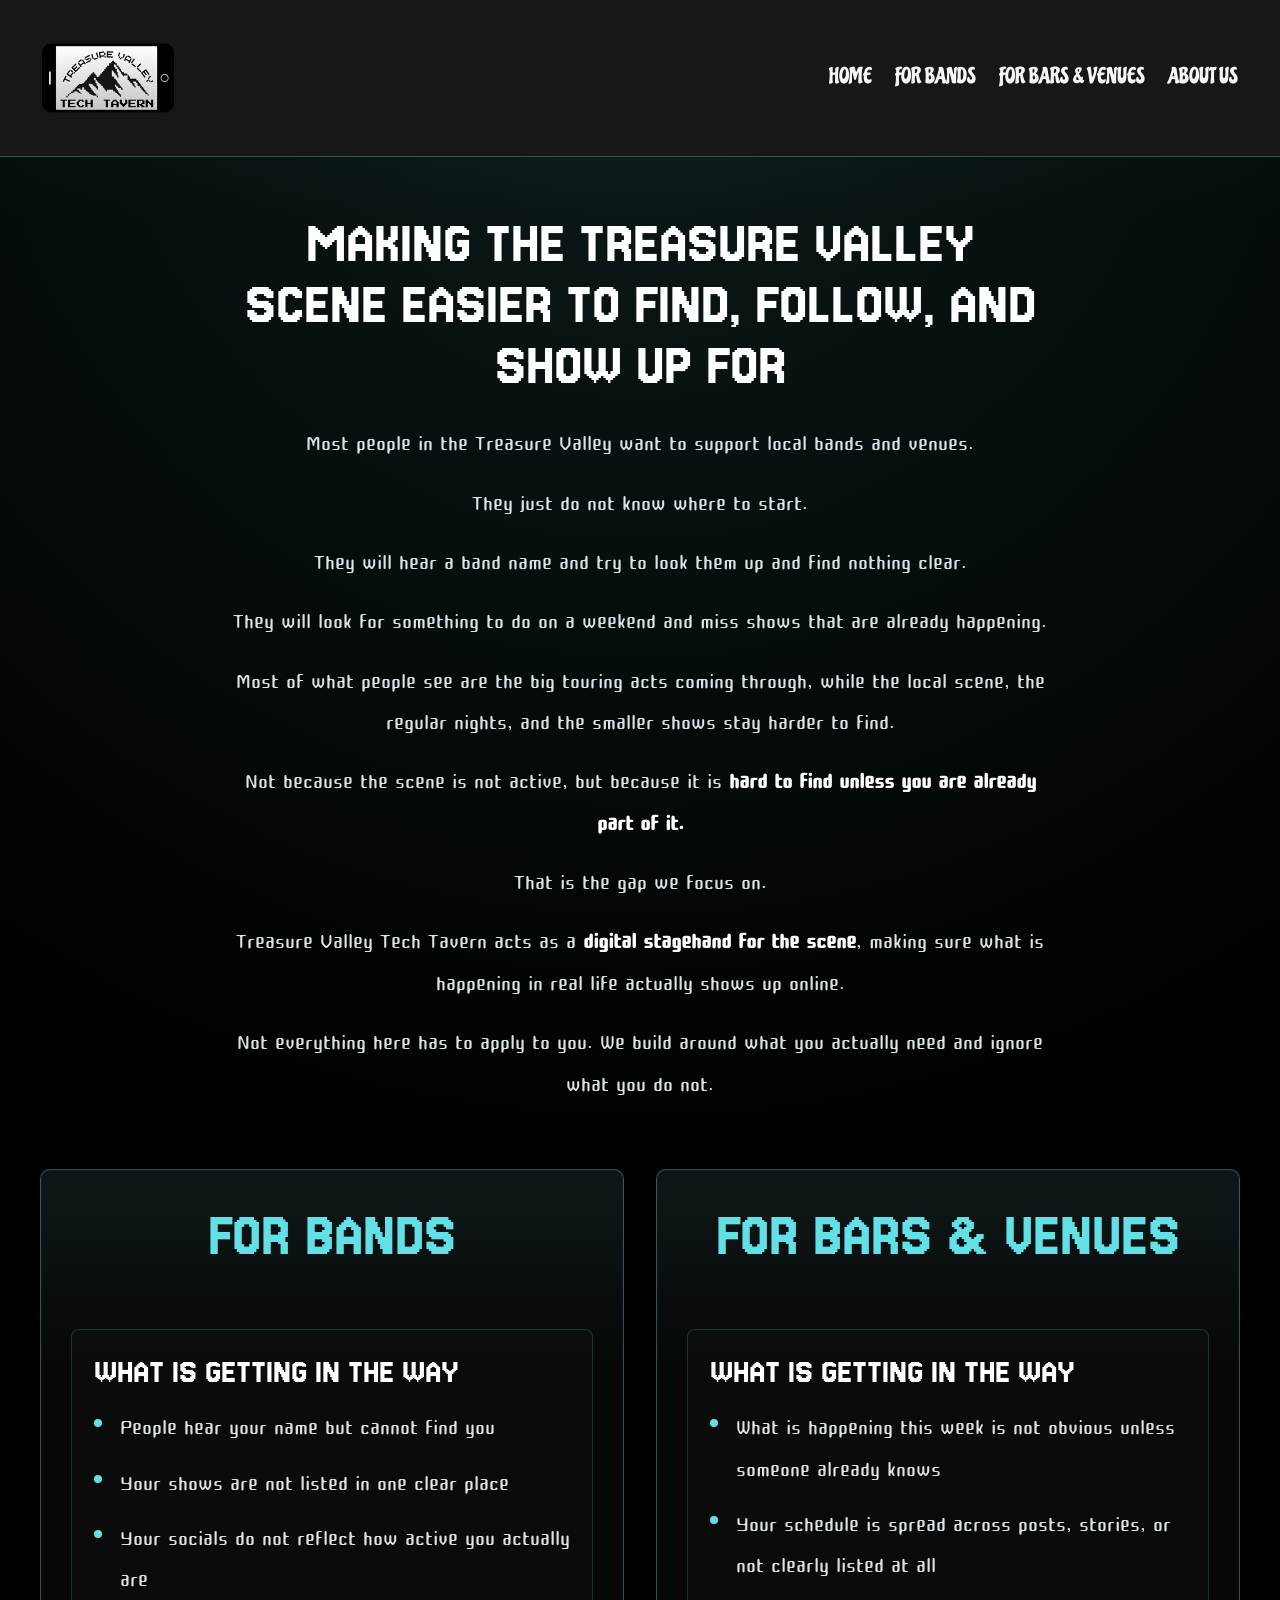
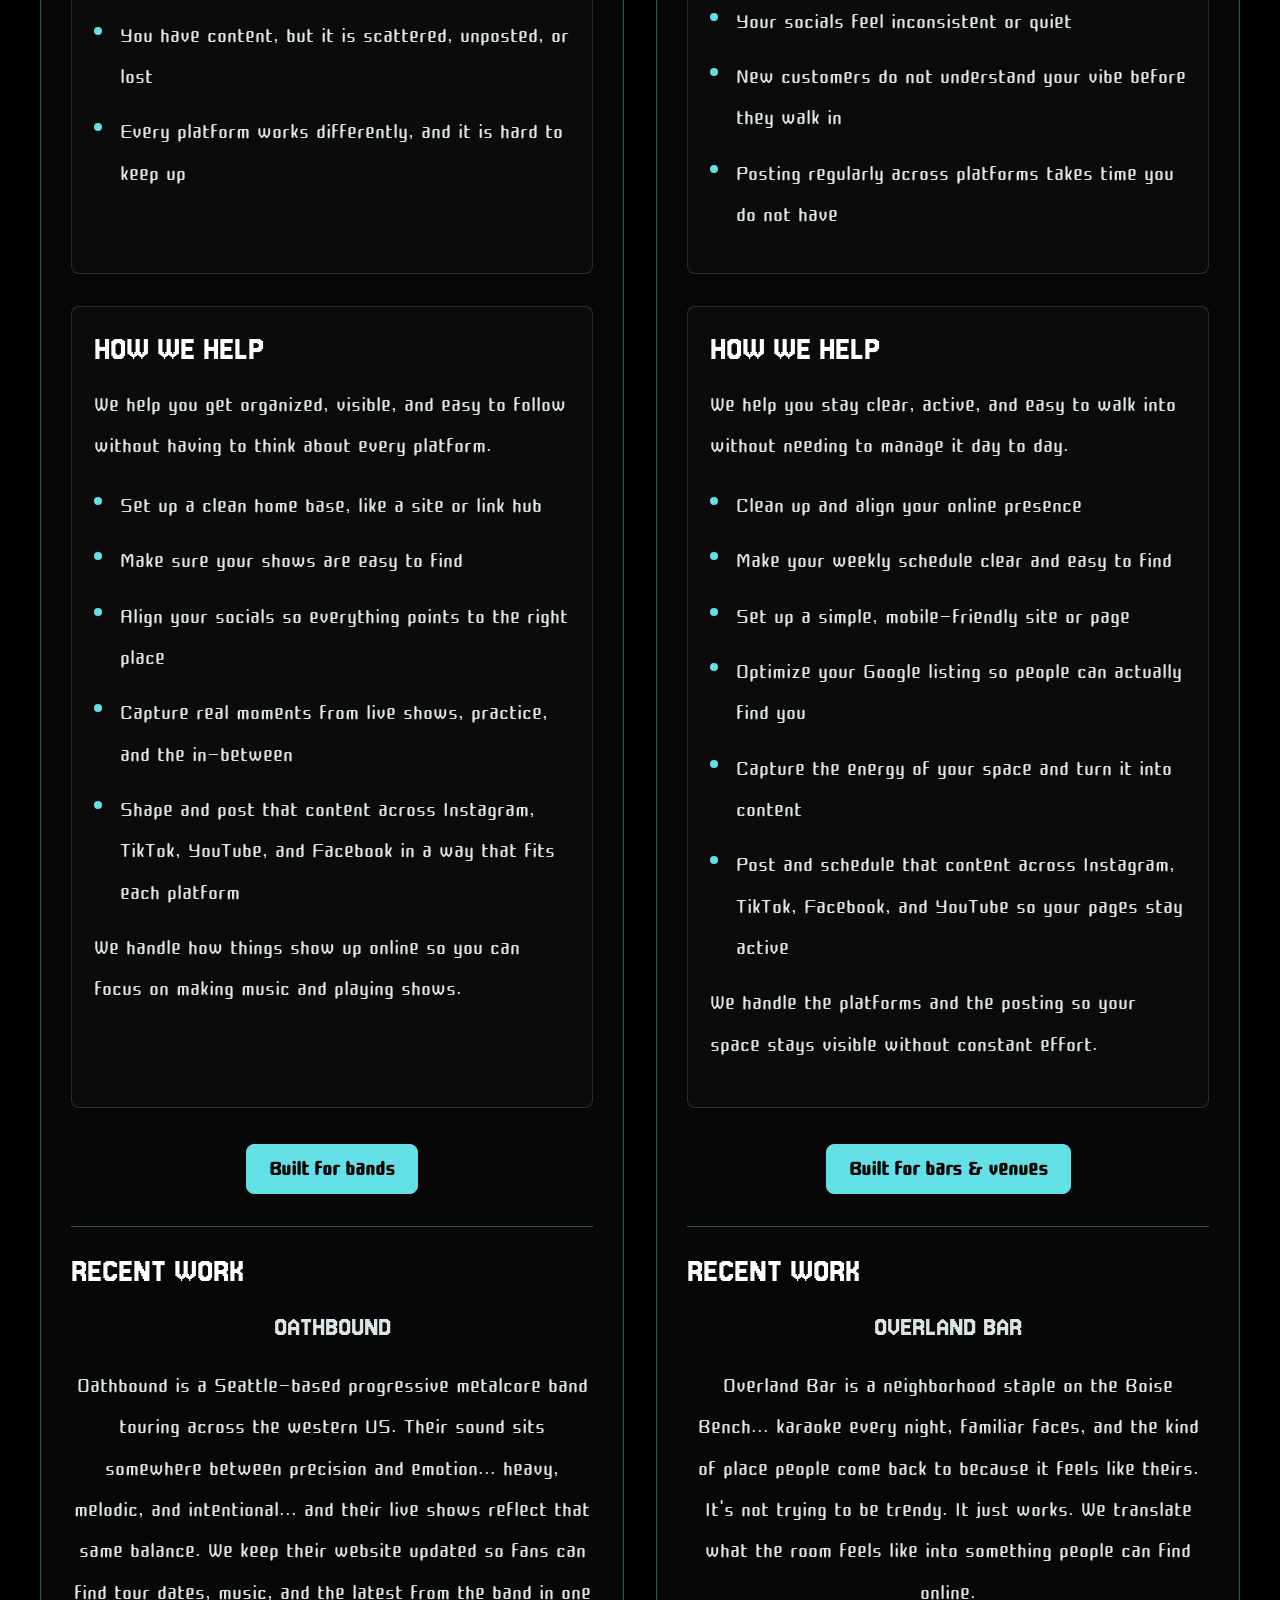
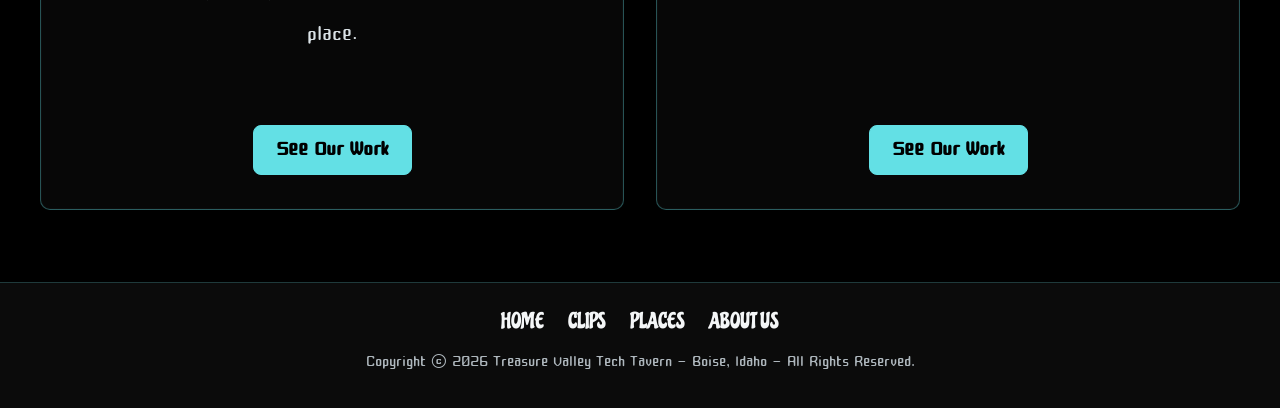
==== commit 0d0e2590: "Add files via upload" ====
--- a/index.html
+++ b/index.html
@@ -1,667 +1,383 @@
-<!doctype html>
-<html lang="en">
-<head>
-  <meta charset="utf-8">
-  <meta name="viewport" content="width=device-width, initial-scale=1">
-  <title>How We Help | Treasure Valley Tech Tavern</title>
-  <link rel="icon" type="image/png" href="./favicon-tvtt.png">
-  <link rel="preconnect" href="https://fonts.googleapis.com">
-  <link rel="preconnect" href="https://fonts.gstatic.com" crossorigin>
-  <link href="https://fonts.googleapis.com/css2?family=Chicle&family=Cute+Font&family=Jersey+15&display=swap" rel="stylesheet">
-  <style>
-    :root {
-      color-scheme: dark;
-      --tvtt-bg: #000;
-      --tvtt-panel: #070707;
-      --tvtt-panel-2: #111;
-      --tvtt-text: #f4f6f7;
-      --tvtt-muted: #dbe3e7;
-      --tvtt-soft: #aeb7bd;
-      --tvtt-cyan: #63e0e5;
-      --tvtt-header-height: 86px;
-    }
+﻿<!doctype html>
+<html lang="en">
+<head>
+  <meta charset="utf-8">
+  <meta name="viewport" content="width=device-width, initial-scale=1">
+  <title>How We Help | Treasure Valley Tech Tavern</title>
+  <link rel="icon" type="image/png" href="./favicon-tvtt.png">
+  <link rel="preconnect" href="https://fonts.googleapis.com">
+  <link rel="preconnect" href="https://fonts.gstatic.com" crossorigin>
+  <link href="https://fonts.googleapis.com/css2?family=Chicle&family=Cute+Font&family=Jersey+15&display=swap" rel="stylesheet">
+  <link rel="stylesheet" href="assets/site.css">
+  <style>
+    :root {
+      color-scheme: dark;
+      --tvtt-bg: #000;
+      --tvtt-panel: #070707;
+      --tvtt-panel-2: #111;
+      --tvtt-text: #f4f6f7;
+      --tvtt-muted: #dbe3e7;
+      --tvtt-soft: #aeb7bd;
+      --tvtt-cyan: #63e0e5;
+      --tvtt-header-height: 86px;
+    }
+
+    * {
+      box-sizing: border-box;
+    }
+
+    body {
+      margin: 0;
+      background:
+        radial-gradient(circle at top, rgba(99, 224, 229, 0.12), transparent 32%),
+        linear-gradient(180deg, rgba(99, 224, 229, 0.05), transparent 220px),
+        var(--tvtt-bg);
+      color: var(--tvtt-text);
+      font-family: "Cute Font", Arial, sans-serif;
+    }
+
+    .tvtt-help-page {
+      min-height: 100vh;
+      overflow-x: hidden;
+      padding-top: var(--tvtt-header-height);
+    }
+    .tvtt-help-button:focus-visible {
+      outline: 2px solid var(--tvtt-cyan);
+      outline-offset: 6px;
+    }
+
+    .tvtt-help {
+      padding: 56px 20px 72px;
+    }
+
+    .tvtt-help-inner {
+      max-width: 1200px;
+      margin: 0 auto;
+    }
+
+    .tvtt-help-intro {
+      max-width: 820px;
+      margin: 0 auto 64px;
+      text-align: center;
+    }
+
+    .tvtt-help h2 {
+      margin: 0 0 28px;
+      color: #fff;
+      font-family: "Jersey 15", Arial, sans-serif;
+      font-size: clamp(42px, 7vw, 64px);
+      font-weight: 400;
+      line-height: 0.95;
+      text-transform: uppercase;
+    }
+
+    .tvtt-help-column h3,
+    .tvtt-help-column h4,
+    .tvtt-help-recent-name {
+      font-family: "Jersey 15", Arial, sans-serif;
+      font-weight: 400;
+      line-height: 1;
+      text-transform: uppercase;
+    }
+
+    .tvtt-help-column h3 {
+      margin: 0 0 28px;
+      color: var(--tvtt-cyan);
+      font-size: clamp(2.9rem, 6vw, 4.1rem);
+      text-align: center;
+    }
+
+    .tvtt-help-column h4 {
+      margin: 0 0 16px;
+      color: #fff;
+      font-size: 2.3rem;
+      text-align: left;
+    }
+
+    .tvtt-help-intro p,
+    .tvtt-help-column p,
+    .tvtt-help-column li {
+      color: var(--tvtt-muted);
+      font-size: 1.9rem;
+      line-height: 1.36;
+    }
+
+    .tvtt-help-intro p {
+      margin: 0 0 18px;
+    }
+
+    .tvtt-help strong {
+      color: #fff;
+      font-weight: 700;
+    }
+
+    .tvtt-help-grid {
+      display: grid;
+      grid-template-columns: repeat(2, minmax(0, 1fr));
+      grid-template-rows: auto auto auto auto auto auto;
+      gap: 32px;
+      align-items: stretch;
+    }
+
+    .tvtt-help-column {
+      display: grid;
+      grid-row: span 6;
+      grid-template-rows: subgrid;
+      padding: 34px 30px;
+      border: 1px solid rgba(99, 224, 229, 0.35);
+      border-radius: 10px;
+      background:
+        linear-gradient(180deg, rgba(99, 224, 229, 0.08), transparent 200px),
+        var(--tvtt-panel);
+      box-shadow: 0 0 0 1px rgba(255, 255, 255, 0.02) inset;
+    }
+
+    .tvtt-help-block {
+      padding: 24px 22px;
+      border: 1px solid rgba(99, 224, 229, 0.18);
+      border-radius: 8px;
+      background: rgba(255, 255, 255, 0.02);
+    }
+
+    .tvtt-help-column p {
+      margin: 0 0 18px;
+    }
+
+    .tvtt-help-column ul {
+      margin: 0;
+      padding: 0;
+      list-style: none;
+    }
+
+    .tvtt-help-column li {
+      position: relative;
+      margin-bottom: 14px;
+      padding-left: 26px;
+    }
+
+    .tvtt-help-column li::before {
+      content: "";
+      position: absolute;
+      top: 12px;
+      left: 0;
+      width: 8px;
+      height: 8px;
+      border-radius: 50%;
+      background: var(--tvtt-cyan);
+    }
+
+    .tvtt-help-action {
+      display: flex;
+      justify-content: center;
+      align-items: center;
+      padding-top: 4px;
+    }
+
+    .tvtt-help-action-bottom {
+      padding-top: 20px;
+    }
+
+    .tvtt-help-button {
+      display: inline-flex;
+      align-items: center;
+      justify-content: center;
+      min-height: 50px;
+      padding: 0 22px;
+      border: 1px solid var(--tvtt-cyan);
+      border-radius: 8px;
+      color: #000;
+      background: var(--tvtt-cyan);
+      font-size: 1.8rem;
+      font-weight: 700;
+      line-height: 1;
+      text-align: center;
+      text-decoration: none;
+    }
+
+    .tvtt-help-button:hover,
+    .tvtt-help-button:focus {
+      color: var(--tvtt-cyan);
+      background: transparent;
+    }
+
+    .tvtt-help-recent {
+      display: flex;
+      flex-direction: column;
+      justify-content: flex-start;
+      padding: 26px 0 0;
+      border-top: 1px solid rgba(99, 224, 229, 0.35);
+      text-align: center;
+    }
+
+    .tvtt-help-recent-name {
+      margin: 0 0 16px;
+      color: var(--tvtt-cyan);
+      font-size: 2.5rem;
+    }
+
+    @media (max-width: 700px) {
+      .tvtt-help-grid {
+        grid-template-columns: 1fr;
+        grid-template-rows: none;
+        gap: 28px;
+      }
+
+      .tvtt-help-column {
+        display: block;
+        grid-row: auto;
+        padding: 30px 22px;
+      }
+
+      .tvtt-help-block {
+        margin-bottom: 28px;
+      }
+
+      .tvtt-help-button {
+        width: 100%;
+      }
+    }
+  </style>
+</head>
+<body>
+  <main class="tvtt-help-page">
+    <header class="tvtt-site-header">
+      <div class="tvtt-site-header-bar">
+        <a class="tvtt-site-logo" href="https://treasurevalleytechtavern.com" aria-label="Treasure Valley Tech Tavern home">
+          <img src="assets/tvtt-phone-logo-264.png" alt="Treasure Valley Tech Tavern">
+        </a>
+        <button class="tvtt-site-nav-toggle" type="button" aria-expanded="false" aria-controls="site-navigation">
+          <span>Menu</span>
+          <span class="tvtt-site-nav-toggle-icon" aria-hidden="true"></span>
+        </button>
+        <nav class="tvtt-site-nav" id="site-navigation" aria-label="Main navigation">
+                                        <ul class="tvtt-site-nav-list">
+            <li><a href="https://treasurevalleytechtavern.com">Home</a></li>
+            <li><a href="https://help.treasurevalleytechtavern.com/for-bands/">For Bands</a></li>
+            <li><a href="https://help.treasurevalleytechtavern.com/for-places/">For Bars &amp; Venues</a></li>
+            <li><a href="https://treasurevalleytechtavern.com/about">About Us</a></li>
+          </ul>
+        </nav>
+      </div>
+    </header>
+
+    <section class="tvtt-help">
+      <div class="tvtt-help-inner">
+        <div class="tvtt-help-intro">
+          <h2>MAKING THE TREASURE VALLEY SCENE EASIER TO FIND, FOLLOW, AND SHOW UP FOR</h2>
+          <p>Most people in the Treasure Valley want to support local bands and venues.</p>
+          <p>They just do not know where to start.</p>
+          <p>They will hear a band name and try to look them up and find nothing clear.</p>
+          <p>They will look for something to do on a weekend and miss shows that are already happening.</p>
+          <p>Most of what people see are the big touring acts coming through, while the local scene, the regular nights, and the smaller shows stay harder to find.</p>
+          <p>Not because the scene is not active, but because it is <strong>hard to find unless you are already part of it.</strong></p>
+          <p>That is the gap we focus on.</p>
+          <p>Treasure Valley Tech Tavern acts as a <strong>digital stagehand for the scene</strong>, making sure what is happening in real life actually shows up online.</p>
+          <p>Not everything here has to apply to you. We build around what you actually need and ignore what you do not.</p>
+        </div>
+
+        <div class="tvtt-help-grid">
+          <article class="tvtt-help-column">
+            <h3>FOR BANDS</h3>
+
+            <div class="tvtt-help-block tvtt-help-problem">
+              <h4>WHAT IS GETTING IN THE WAY</h4>
+              <ul>
+                <li>People hear your name but cannot find you</li>
+                <li>Your shows are not listed in one clear place</li>
+                <li>Your socials do not reflect how active you actually are</li>
+                <li>You have content, but it is scattered, unposted, or lost</li>
+                <li>Every platform works differently, and it is hard to keep up</li>
+              </ul>
+            </div>
+
+            <div class="tvtt-help-block tvtt-help-solution">
+              <h4>HOW WE HELP</h4>
+              <p>We help you get organized, visible, and easy to follow without having to think about every platform.</p>
+              <ul>
+                <li>Set up a clean home base, like a site or link hub</li>
+                <li>Make sure your shows are easy to find</li>
+                <li>Align your socials so everything points to the right place</li>
+                <li>Capture real moments from live shows, practice, and the in-between</li>
+                <li>Shape and post that content across Instagram, TikTok, YouTube, and Facebook in a way that fits each platform</li>
+              </ul>
+              <p>We handle how things show up online so you can focus on making music and playing shows.</p>
+            </div>
+
+            <div class="tvtt-help-action">
+              <a class="tvtt-help-button" href="https://help.treasurevalleytechtavern.com/for-bands/">Built for bands</a>
+            </div>
+
+            <div class="tvtt-help-recent">
+              <h4>RECENT WORK</h4>
+              <p class="tvtt-help-recent-name">Oathbound</p>
+              <p>Oathbound is a Seattle-based progressive metalcore band touring across the western US. Their sound sits somewhere between precision and emotion... heavy, melodic, and intentional... and their live shows reflect that same balance. We keep their website updated so fans can find tour dates, music, and the latest from the band in one place.</p>
+            </div>
+
+            <div class="tvtt-help-action tvtt-help-action-bottom">
+              <a class="tvtt-help-button" href="https://oathboundband.com">See Our Work</a>
+            </div>
+          </article>
+
+          <article class="tvtt-help-column">
+            <h3>FOR BARS &amp; VENUES</h3>
+
+            <div class="tvtt-help-block tvtt-help-problem">
+              <h4>WHAT IS GETTING IN THE WAY</h4>
+              <ul>
+                <li>What is happening this week is not obvious unless someone already knows</li>
+                <li>Your schedule is spread across posts, stories, or not clearly listed at all</li>
+                <li>Your socials feel inconsistent or quiet</li>
+                <li>New customers do not understand your vibe before they walk in</li>
+                <li>Posting regularly across platforms takes time you do not have</li>
+              </ul>
+            </div>
+
+            <div class="tvtt-help-block tvtt-help-solution">
+              <h4>HOW WE HELP</h4>
+              <p>We help you stay clear, active, and easy to walk into without needing to manage it day to day.</p>
+              <ul>
+                <li>Clean up and align your online presence</li>
+                <li>Make your weekly schedule clear and easy to find</li>
+                <li>Set up a simple, mobile-friendly site or page</li>
+                <li>Optimize your Google listing so people can actually find you</li>
+                <li>Capture the energy of your space and turn it into content</li>
+                <li>Post and schedule that content across Instagram, TikTok, Facebook, and YouTube so your pages stay active</li>
+              </ul>
+              <p>We handle the platforms and the posting so your space stays visible without constant effort.</p>
+            </div>
+
+            <div class="tvtt-help-action">
+              <a class="tvtt-help-button" href="https://help.treasurevalleytechtavern.com/for-places/">Built for bars &amp; venues</a>
+            </div>
+
+            <div class="tvtt-help-recent">
+              <h4>RECENT WORK</h4>
+              <p class="tvtt-help-recent-name">Overland Bar</p>
+              <p>Overland Bar is a neighborhood staple on the Boise Bench... karaoke every night, familiar faces, and the kind of place people come back to because it feels like theirs. It&apos;s not trying to be trendy. It just works. We translate what the room feels like into something people can find online.</p>
+            </div>
+
+            <div class="tvtt-help-action tvtt-help-action-bottom">
+              <a class="tvtt-help-button" href="https://help.treasurevalleytechtavern.com/overland-bar-case-study/">See Our Work</a>
+            </div>
+          </article>
+        </div>
+      </div>
+    </section>
+
+    <footer class="tvtt-site-footer">
+                        <nav class="tvtt-site-footer-nav" aria-label="Footer">
+        <a href="https://treasurevalleytechtavern.com">Home</a>
+        <a href="https://clips.treasurevalleytechtavern.com">Clips</a>
+        <a href="https://places.treasurevalleytechtavern.com">Places</a>
+        <a href="https://treasurevalleytechtavern.com/about">About Us</a>
+      </nav>
+      <p class="tvtt-site-footer-copy">Copyright &copy; 2026 Treasure Valley Tech Tavern - Boise, Idaho - All Rights Reserved.</p>
+    </footer>
+  </main>
+  <script src="assets/site-nav.js" defer></script>
+</body>
+</html>
 
-    * {
-      box-sizing: border-box;
-    }
 
-    body {
-      margin: 0;
-      background:
-        radial-gradient(circle at top, rgba(99, 224, 229, 0.12), transparent 32%),
-        linear-gradient(180deg, rgba(99, 224, 229, 0.05), transparent 220px),
-        var(--tvtt-bg);
-      color: var(--tvtt-text);
-      font-family: "Cute Font", Arial, sans-serif;
-    }
 
-    .tvtt-help-page {
-      min-height: 100vh;
-      overflow-x: hidden;
-      padding-top: var(--tvtt-header-height);
-    }
 
-    .tvtt-site-header {
-      position: fixed;
-      top: 0;
-      left: 0;
-      right: 0;
-      z-index: 30;
-      width: 100%;
-      padding: 12px 42px;
-      background: #171717;
-      border-bottom: 1px solid rgba(99, 224, 229, 0.3);
-      backdrop-filter: blur(12px);
-    }
-
-    .tvtt-site-header-bar {
-      display: flex;
-      align-items: center;
-      justify-content: space-between;
-      gap: 28px;
-      min-height: 61px;
-    }
-
-    .tvtt-site-logo {
-      display: inline-flex;
-      flex: 0 0 auto;
-      align-items: center;
-    }
-
-    .tvtt-site-logo img {
-      display: block;
-      width: 148px;
-      height: auto;
-    }
-
-    .tvtt-site-nav {
-      margin-left: auto;
-    }
-
-    .tvtt-site-nav-list {
-      display: flex;
-      flex-wrap: nowrap;
-      align-items: center;
-      justify-content: flex-end;
-      gap: clamp(14px, 1.8vw, 24px);
-      margin: 0;
-      padding: 0;
-      list-style: none;
-    }
-
-    .tvtt-site-nav a,
-    .tvtt-site-footer-nav a {
-      color: var(--tvtt-text);
-      font-family: "Chicle", Arial, sans-serif;
-      font-size: 1.35rem;
-      line-height: 1;
-      text-decoration: none;
-      text-transform: uppercase;
-    }
-
-    .tvtt-site-nav a:hover,
-    .tvtt-site-nav a:focus-visible,
-    .tvtt-site-nav a[aria-current="page"],
-    .tvtt-site-footer-nav a:hover,
-    .tvtt-site-footer-nav a:focus-visible {
-      color: var(--tvtt-cyan);
-    }
-
-    .tvtt-site-nav-toggle {
-      display: none;
-      align-items: center;
-      gap: 12px;
-      min-height: 44px;
-      padding: 0 14px;
-      border: 1px solid rgba(99, 224, 229, 0.45);
-      border-radius: 8px;
-      color: var(--tvtt-text);
-      background: transparent;
-      font-family: "Chicle", Arial, sans-serif;
-      font-size: 1.05rem;
-      line-height: 1;
-      text-transform: uppercase;
-      cursor: pointer;
-    }
-
-    .tvtt-site-nav-toggle-icon,
-    .tvtt-site-nav-toggle-icon::before,
-    .tvtt-site-nav-toggle-icon::after {
-      display: block;
-      width: 18px;
-      height: 2px;
-      border-radius: 999px;
-      background: currentColor;
-      transition: transform 160ms ease, opacity 160ms ease;
-      content: "";
-    }
-
-    .tvtt-site-nav-toggle-icon {
-      position: relative;
-    }
-
-    .tvtt-site-nav-toggle-icon::before {
-      position: absolute;
-      top: -6px;
-      left: 0;
-    }
-
-    .tvtt-site-nav-toggle-icon::after {
-      position: absolute;
-      top: 6px;
-      left: 0;
-    }
-
-    .tvtt-site-header.is-open .tvtt-site-nav-toggle-icon {
-      background: transparent;
-    }
-
-    .tvtt-site-header.is-open .tvtt-site-nav-toggle-icon::before {
-      transform: translateY(6px) rotate(45deg);
-    }
-
-    .tvtt-site-header.is-open .tvtt-site-nav-toggle-icon::after {
-      transform: translateY(-6px) rotate(-45deg);
-    }
-
-    .tvtt-site-nav a:focus-visible,
-    .tvtt-site-nav-toggle:focus-visible,
-    .tvtt-help-button:focus-visible {
-      outline: 2px solid var(--tvtt-cyan);
-      outline-offset: 6px;
-    }
-
-    .tvtt-help {
-      padding: 56px 20px 72px;
-    }
-
-    .tvtt-help-inner {
-      max-width: 1200px;
-      margin: 0 auto;
-    }
-
-    .tvtt-help-intro {
-      max-width: 820px;
-      margin: 0 auto 64px;
-      text-align: center;
-    }
-
-    .tvtt-help h2 {
-      margin: 0 0 28px;
-      color: #fff;
-      font-family: "Jersey 15", Arial, sans-serif;
-      font-size: clamp(42px, 7vw, 64px);
-      font-weight: 400;
-      line-height: 0.95;
-      text-transform: uppercase;
-    }
-
-    .tvtt-help-column h3,
-    .tvtt-help-column h4,
-    .tvtt-help-recent-name {
-      font-family: "Jersey 15", Arial, sans-serif;
-      font-weight: 400;
-      line-height: 1;
-      text-transform: uppercase;
-    }
-
-    .tvtt-help-column h3 {
-      margin: 0 0 28px;
-      color: var(--tvtt-cyan);
-      font-size: clamp(2.9rem, 6vw, 4.1rem);
-      text-align: center;
-    }
-
-    .tvtt-help-column h4 {
-      margin: 0 0 16px;
-      color: #fff;
-      font-size: 2.3rem;
-      text-align: left;
-    }
-
-    .tvtt-help-intro p,
-    .tvtt-help-column p,
-    .tvtt-help-column li {
-      color: var(--tvtt-muted);
-      font-size: 1.9rem;
-      line-height: 1.36;
-    }
-
-    .tvtt-help-intro p {
-      margin: 0 0 18px;
-    }
-
-    .tvtt-help strong {
-      color: #fff;
-      font-weight: 700;
-    }
-
-    .tvtt-help-grid {
-      display: grid;
-      grid-template-columns: repeat(2, minmax(0, 1fr));
-      grid-template-rows: auto auto auto auto auto auto;
-      gap: 32px;
-      align-items: stretch;
-    }
-
-    .tvtt-help-column {
-      display: grid;
-      grid-row: span 6;
-      grid-template-rows: subgrid;
-      padding: 34px 30px;
-      border: 1px solid rgba(99, 224, 229, 0.35);
-      border-radius: 10px;
-      background:
-        linear-gradient(180deg, rgba(99, 224, 229, 0.08), transparent 200px),
-        var(--tvtt-panel);
-      box-shadow: 0 0 0 1px rgba(255, 255, 255, 0.02) inset;
-    }
-
-    .tvtt-help-block {
-      padding: 24px 22px;
-      border: 1px solid rgba(99, 224, 229, 0.18);
-      border-radius: 8px;
-      background: rgba(255, 255, 255, 0.02);
-    }
-
-    .tvtt-help-column p {
-      margin: 0 0 18px;
-    }
-
-    .tvtt-help-column ul {
-      margin: 0;
-      padding: 0;
-      list-style: none;
-    }
-
-    .tvtt-help-column li {
-      position: relative;
-      margin-bottom: 14px;
-      padding-left: 26px;
-    }
-
-    .tvtt-help-column li::before {
-      content: "";
-      position: absolute;
-      top: 12px;
-      left: 0;
-      width: 8px;
-      height: 8px;
-      border-radius: 50%;
-      background: var(--tvtt-cyan);
-    }
-
-    .tvtt-help-action {
-      display: flex;
-      justify-content: center;
-      align-items: center;
-      padding-top: 4px;
-    }
-
-    .tvtt-help-action-bottom {
-      padding-top: 20px;
-    }
-
-    .tvtt-help-button {
-      display: inline-flex;
-      align-items: center;
-      justify-content: center;
-      min-height: 50px;
-      padding: 0 22px;
-      border: 1px solid var(--tvtt-cyan);
-      border-radius: 8px;
-      color: #000;
-      background: var(--tvtt-cyan);
-      font-size: 1.8rem;
-      font-weight: 700;
-      line-height: 1;
-      text-align: center;
-      text-decoration: none;
-    }
-
-    .tvtt-help-button:hover,
-    .tvtt-help-button:focus {
-      color: var(--tvtt-cyan);
-      background: transparent;
-    }
-
-    .tvtt-help-recent {
-      display: flex;
-      flex-direction: column;
-      justify-content: flex-start;
-      padding: 26px 0 0;
-      border-top: 1px solid rgba(99, 224, 229, 0.35);
-      text-align: center;
-    }
-
-    .tvtt-help-recent-name {
-      margin: 0 0 16px;
-      color: var(--tvtt-cyan);
-      font-size: 2.5rem;
-    }
-
-    .tvtt-site-footer {
-      padding: 28px 16px 34px;
-      border-top: 1px solid rgba(99, 224, 229, 0.22);
-      background: #0b0b0b;
-    }
-
-    .tvtt-site-footer-nav {
-      display: flex;
-      flex-wrap: wrap;
-      justify-content: center;
-      gap: 16px 24px;
-      margin: 0 auto;
-      max-width: 980px;
-    }
-
-    .tvtt-site-footer-copy {
-      margin: 18px 0 0;
-      color: var(--tvtt-soft);
-      font-size: 1.35rem;
-      line-height: 1.1;
-      text-align: center;
-    }
-
-    @media (max-width: 960px) {
-      .tvtt-site-header {
-        padding: 12px 16px 14px;
-      }
-
-      .tvtt-site-header-bar {
-        flex-wrap: wrap;
-        gap: 14px 18px;
-      }
-
-      .tvtt-site-logo img {
-        width: 122px;
-      }
-
-      .tvtt-site-nav-toggle {
-        display: inline-flex;
-      }
-
-      .tvtt-site-nav {
-        display: none;
-        width: 100%;
-        margin: 0;
-        padding-top: 14px;
-      }
-
-      .tvtt-site-header.is-open .tvtt-site-nav {
-        display: block;
-      }
-
-      .tvtt-site-nav-list {
-        flex-direction: column;
-        align-items: flex-end;
-        gap: 0;
-        padding-top: 14px;
-        border-top: 1px solid rgba(99, 224, 229, 0.22);
-      }
-
-      .tvtt-site-nav li,
-      .tvtt-site-nav a {
-        width: 100%;
-      }
-
-      .tvtt-site-nav a {
-        display: block;
-        padding: 10px 0;
-        font-size: 1.1rem;
-        text-align: right;
-      }
-
-      .tvtt-site-footer-nav a {
-        font-size: 1.1rem;
-      }
-    }
-
-    @media (max-width: 700px) {
-      .tvtt-help-grid {
-        grid-template-columns: 1fr;
-        grid-template-rows: none;
-        gap: 28px;
-      }
-
-      .tvtt-help-column {
-        display: block;
-        grid-row: auto;
-        padding: 30px 22px;
-      }
-
-      .tvtt-help-block {
-        margin-bottom: 28px;
-      }
-
-      .tvtt-help-button {
-        width: 100%;
-      }
-    }
-  </style>
-</head>
-<body>
-  <main class="tvtt-help-page">
-    <header class="tvtt-site-header">
-      <div class="tvtt-site-header-bar">
-        <a class="tvtt-site-logo" href="https://treasurevalleytechtavern.com" aria-label="Treasure Valley Tech Tavern home">
-          <img src="tvtt-phone-logo.png" alt="Treasure Valley Tech Tavern">
-        </a>
-        <button class="tvtt-site-nav-toggle" type="button" aria-expanded="false" aria-controls="site-navigation">
-          <span>Menu</span>
-          <span class="tvtt-site-nav-toggle-icon" aria-hidden="true"></span>
-        </button>
-        <nav class="tvtt-site-nav" id="site-navigation" aria-label="Main navigation">
-          <ul class="tvtt-site-nav-list">
-            <li><a href="https://treasurevalleytechtavern.com">Home</a></li>
-            <li><a href="https://help.treasurevalleytechtavern.com/for-bands/">For Bands</a></li>
-            <li><a href="https://help.treasurevalleytechtavern.com/for-places/">For Bars &amp; Venues</a></li>
-            <li><a href="https://clips.treasurevalleytechtavern.com">Clips</a></li>
-            <li><a href="https://places.treasurevalleytechtavern.com">Places</a></li>
-            <li><a href="https://treasurevalleytechtavern.com/about">About Us</a></li>
-          </ul>
-        </nav>
-      </div>
-    </header>
-
-    <section class="tvtt-help">
-      <div class="tvtt-help-inner">
-        <div class="tvtt-help-intro">
-          <h2>MAKING THE TREASURE VALLEY SCENE EASIER TO FIND, FOLLOW, AND SHOW UP FOR</h2>
-       <p>Most people in the Treasure Valley want to support local bands and venues.</p>
-       <p>They just don’t know where to start.</p>
-        
-        <p>They hear a band name and try to look them up. Nothing clear.<br>
-        They look for something to do on a weekend and miss shows that are already happening.</p>
-        
-        <p>Not because the scene isn’t active.<br>
-        Because it’s hard to find unless you’re already part of it.</p>
-        
-        <p><strong>That’s the gap we focus on.</strong></p>
-        
-        <p>Treasure Valley Tech Tavern acts as a digital stagehand for the scene.<br>
-        Making sure what’s happening in real life actually shows up online.</p>
-        
-        <p>So when someone is looking for something to do, they land on you.</p>
-        
-        <p>Not everything here has to apply to you.<br>
-        We build around what you actually need and ignore what you don’t.</p>
-
-          
-        </div>
-
-        <div class="tvtt-help-grid">
-          <article class="tvtt-help-column">
-            <h3>FOR BANDS</h3>
-
-            <div class="tvtt-help-block tvtt-help-problem">
-              <h4>WHAT IS GETTING IN THE WAY</h4>
-              <ul>
-                <li>People hear your name... and can't find you</li>
-                <li>Your shows aren't listed in one clear place</li>
-                <li>Your socials don't reflect how active you actually are</li>
-                <li>You have content... but it is scattered, unposted, or lost</li>
-                <li>Every platform works differently. It's hard to keep up</li>
-              </ul>
-            </div>
-
-            <div class="tvtt-help-block tvtt-help-solution">
-              <h4>HOW WE HELP</h4>
-              <p>We help you get organized, visible, and easy to follow without having to think about every platform</p>
-              <ul>
-                <li>Set up a clean home base, like a site or link hub</li>
-                <li>Make sure your shows are easy to find</li>
-                <li>Align your socials so everything points to the same place</li>
-                <li>Capture real moments from live shows, practice, and the in-between</li>
-                <li>Shape and post that content across platforms in a way that fits each one</li>
-              </ul>
-              <p>We handle how things show up online so you can focus on making music and playing shows.</p>
-            </div>
-
-            <div class="tvtt-help-action">
-              <a class="tvtt-help-button" href="https://help.treasurevalleytechtavern.com/for-bands/">Built for bands</a>
-            </div>
-
-            <div class="tvtt-help-recent">
-              <h4>RECENT WORK</h4>
-              <p class="tvtt-help-recent-name">Oathbound</p>
-              <p>Oathbound is a Seattle-based progressive metalcore band touring across the western US. Their sound sits somewhere between precision and emotion... heavy, melodic, and intentional... and their live shows reflect that same balance. We keep their website updated so fans can find tour dates, music, and the latest from the band in one place.</p>
-            </div>
-
-            <div class="tvtt-help-action tvtt-help-action-bottom">
-              <a class="tvtt-help-button" href="https://oathboundband.com">See Our Work</a>
-            </div>
-          </article>
-
-          <article class="tvtt-help-column">
-            <h3>FOR BARS &amp; VENUES</h3>
-
-            <div class="tvtt-help-block tvtt-help-problem">
-              <h4>WHAT IS GETTING IN THE WAY</h4>
-              <ul>
-                <li>What is happening this week isn't obvious unless someone already knows</li>
-                <li>Your schedule is spread across posts, stories, or not clearly listed at all</li>
-                <li>Your socials feel inconsistent... or just quiet</li>
-                <li>New customers don't understand your vibe before they walk in</li>
-                <li>Posting regularly across platforms takes time you don't have</li>
-              </ul>
-            </div>
-
-            <div class="tvtt-help-block tvtt-help-solution">
-              <h4>HOW WE HELP</h4>
-              <p>We help you stay clear, active, and easy to walk into without needing to manage it day to day.</p>
-              <ul>
-                <li>Clean up and align your online presence</li>
-                <li>Make your weekly schedule clear and easy to find</li>
-                <li>Set up a simple, mobile-friendly site or page</li>
-                <li>Optimize your Google listing so people can actually find you</li>
-                <li>Capture the energy of your space and turn it into content</li>
-                <li>Post and schedule that content across Instagram, TikTok, Facebook, and YouTube so your pages stay active</li>
-              </ul>
-              <p>We handle the platforms and the posting so your space stays visible without constant effort.</p>
-            </div>
-
-            <div class="tvtt-help-action">
-              <a class="tvtt-help-button" href="https://help.treasurevalleytechtavern.com/for-places/">Built for bars &amp; venues</a>
-            </div>
-
-            <div class="tvtt-help-recent">
-              <h4>RECENT WORK</h4>
-              <p class="tvtt-help-recent-name">Overland Bar</p>
-              <p>Overland Bar is a neighborhood staple on the Boise Bench... karaoke every night, familiar faces, and the kind of place people come back to because it feels like theirs. It&apos;s not trying to be trendy. It just works. We translate what the room feels like into something people can find online.</p>
-            </div>
-
-            <div class="tvtt-help-action tvtt-help-action-bottom">
-              <a class="tvtt-help-button" href="https://help.treasurevalleytechtavern.com/overland-bar-case-study/">See Our Work</a>
-            </div>
-          </article>
-        </div>
-      </div>
-    </section>
-
-    <footer class="tvtt-site-footer">
-      <nav class="tvtt-site-footer-nav" aria-label="Footer">
-        <a href="https://treasurevalleytechtavern.com">Home</a>
-        <a href="https://help.treasurevalleytechtavern.com">How We Help</a>
-        <a href="https://clips.treasurevalleytechtavern.com">Clips</a>
-        <a href="https://places.treasurevalleytechtavern.com">Places</a>
-        <a href="https://treasurevalleytechtavern.com/about">About Us</a>
-      </nav>
-      <p class="tvtt-site-footer-copy">Copyright &copy; 2026 Treasure Valley Tech Tavern - Boise, Idaho - All Rights Reserved.</p>
-    </footer>
-  </main>
-  <script>
-    (function () {
-      const header = document.querySelector(".tvtt-site-header");
-
-      if (!header) {
-        return;
-      }
-
-      const toggle = header.querySelector(".tvtt-site-nav-toggle");
-      const nav = header.querySelector(".tvtt-site-nav");
-      const mobileQuery = window.matchMedia("(max-width: 960px)");
-      const root = document.documentElement;
-
-      if (!toggle || !nav) {
-        return;
-      }
-
-      function syncHeaderHeight() {
-        root.style.setProperty("--tvtt-header-height", header.getBoundingClientRect().height + "px");
-      }
-
-      function closeMenu() {
-        header.classList.remove("is-open");
-        toggle.setAttribute("aria-expanded", "false");
-        syncHeaderHeight();
-      }
-
-      syncHeaderHeight();
-
-      if (typeof ResizeObserver !== "undefined") {
-        const observer = new ResizeObserver(syncHeaderHeight);
-        observer.observe(header);
-      }
-
-      window.addEventListener("resize", syncHeaderHeight);
-
-      toggle.addEventListener("click", function () {
-        const isOpen = toggle.getAttribute("aria-expanded") === "true";
-
-        if (isOpen) {
-          closeMenu();
-          return;
-        }
-
-        header.classList.add("is-open");
-        toggle.setAttribute("aria-expanded", "true");
-        syncHeaderHeight();
-      });
-
-      nav.querySelectorAll("a").forEach(function (link) {
-        link.addEventListener("click", function () {
-          if (mobileQuery.matches) {
-            closeMenu();
-          }
-        });
-      });
-
-      document.addEventListener("keydown", function (event) {
-        if (event.key === "Escape") {
-          closeMenu();
-        }
-      });
-
-      mobileQuery.addEventListener("change", function (event) {
-        if (!event.matches) {
-          closeMenu();
-          return;
-        }
-
-        syncHeaderHeight();
-      });
-    }());
-  </script>
-</body>
-</html>
--- a/assets/site.css
+++ b/assets/site.css
@@ -0,0 +1,227 @@
+:root {
+  --tvtt-header-height: 86px;
+}
+
+.tvtt-site-header {
+  position: fixed;
+  top: 0;
+  right: 0;
+  left: 0;
+  z-index: 30;
+  width: 100%;
+  padding: 12px 42px;
+  background: #171717;
+  border-bottom: 1px solid rgba(99, 224, 229, 0.3);
+  backdrop-filter: blur(12px);
+}
+
+.tvtt-site-header-bar {
+  display: flex;
+  align-items: center;
+  justify-content: space-between;
+  gap: 28px;
+  min-height: 61px;
+  width: min(100%, 1480px);
+  margin: 0 auto;
+}
+
+.tvtt-site-logo {
+  display: inline-flex;
+  flex: 0 0 auto;
+  align-items: center;
+}
+
+.tvtt-site-logo img {
+  display: block;
+  width: 132px;
+  height: auto;
+}
+
+.tvtt-site-nav {
+  margin-left: auto;
+}
+
+.tvtt-site-nav-list {
+  display: flex;
+  flex-wrap: nowrap;
+  align-items: center;
+  justify-content: flex-end;
+  gap: clamp(14px, 1.8vw, 24px);
+  margin: 0;
+  padding: 0;
+  list-style: none;
+}
+
+.tvtt-site-nav a,
+.tvtt-site-footer-nav a {
+  color: var(--tvtt-text);
+  font-family: "Chicle", Arial, sans-serif;
+  font-size: 1.35rem;
+  line-height: 1;
+  text-decoration: none;
+  text-transform: uppercase;
+}
+
+.tvtt-site-nav a:hover,
+.tvtt-site-nav a:focus-visible,
+.tvtt-site-nav a[aria-current="page"],
+.tvtt-site-footer-nav a:hover,
+.tvtt-site-footer-nav a:focus-visible {
+  color: var(--tvtt-cyan);
+}
+
+.tvtt-site-nav-toggle {
+  display: none;
+  align-items: center;
+  gap: 12px;
+  min-height: 44px;
+  padding: 0 14px;
+  border: 1px solid rgba(99, 224, 229, 0.45);
+  border-radius: 8px;
+  color: var(--tvtt-text);
+  background: transparent;
+  font-family: "Chicle", Arial, sans-serif;
+  font-size: 1.05rem;
+  line-height: 1;
+  text-transform: uppercase;
+  cursor: pointer;
+}
+
+.tvtt-site-nav-toggle-icon,
+.tvtt-site-nav-toggle-icon::before,
+.tvtt-site-nav-toggle-icon::after {
+  display: block;
+  width: 18px;
+  height: 2px;
+  border-radius: 999px;
+  background: currentColor;
+  transition: transform 160ms ease, opacity 160ms ease;
+  content: "";
+}
+
+.tvtt-site-nav-toggle-icon {
+  position: relative;
+}
+
+.tvtt-site-nav-toggle-icon::before {
+  position: absolute;
+  top: -6px;
+  left: 0;
+}
+
+.tvtt-site-nav-toggle-icon::after {
+  position: absolute;
+  top: 6px;
+  left: 0;
+}
+
+.tvtt-site-header.is-open .tvtt-site-nav-toggle-icon {
+  background: transparent;
+}
+
+.tvtt-site-header.is-open .tvtt-site-nav-toggle-icon::before {
+  transform: translateY(6px) rotate(45deg);
+}
+
+.tvtt-site-header.is-open .tvtt-site-nav-toggle-icon::after {
+  transform: translateY(-6px) rotate(-45deg);
+}
+
+.tvtt-site-nav a:focus-visible,
+.tvtt-site-nav-toggle:focus-visible {
+  outline: 2px solid var(--tvtt-cyan);
+  outline-offset: 6px;
+}
+
+.tvtt-site-footer {
+  position: relative;
+  z-index: 2;
+  padding: 28px 16px 34px;
+  border-top: 1px solid rgba(99, 224, 229, 0.22);
+  background: #0b0b0b;
+}
+
+.tvtt-site-footer-nav {
+  display: flex;
+  flex-wrap: wrap;
+  justify-content: center;
+  gap: 16px 24px;
+  margin: 0 auto;
+  max-width: 980px;
+}
+
+.tvtt-site-footer-copy {
+  margin: 18px 0 0;
+  color: var(--tvtt-soft, var(--tvtt-muted));
+  font-size: 1.35rem;
+  line-height: 1.1;
+  text-align: center;
+}
+
+.tvtt-cta-row {
+  display: flex;
+  flex-wrap: wrap;
+  justify-content: center;
+  gap: 16px;
+  margin-top: 28px;
+}
+
+.tvtt-cta-row .tvtt-band-help-button,
+.tvtt-cta-row .tvtt-venue-help-button {
+  width: auto;
+  min-width: 200px;
+}
+
+@media (max-width: 960px) {
+  .tvtt-site-header {
+    padding: 12px 16px 14px;
+  }
+
+  .tvtt-site-header-bar {
+    flex-wrap: wrap;
+    gap: 14px 18px;
+  }
+
+  .tvtt-site-logo img {
+    width: 110px;
+  }
+
+  .tvtt-site-nav-toggle {
+    display: inline-flex;
+  }
+
+  .tvtt-site-nav {
+    display: none;
+    width: 100%;
+    margin: 0;
+    padding-top: 14px;
+  }
+
+  .tvtt-site-header.is-open .tvtt-site-nav {
+    display: block;
+  }
+
+  .tvtt-site-nav-list {
+    flex-direction: column;
+    align-items: flex-end;
+    gap: 0;
+    padding-top: 14px;
+    border-top: 1px solid rgba(99, 224, 229, 0.22);
+  }
+
+  .tvtt-site-nav li,
+  .tvtt-site-nav a {
+    width: 100%;
+  }
+
+  .tvtt-site-nav a {
+    display: block;
+    padding: 10px 0;
+    font-size: 1.1rem;
+    text-align: right;
+  }
+
+  .tvtt-site-footer-nav a {
+    font-size: 1.1rem;
+  }
+}
